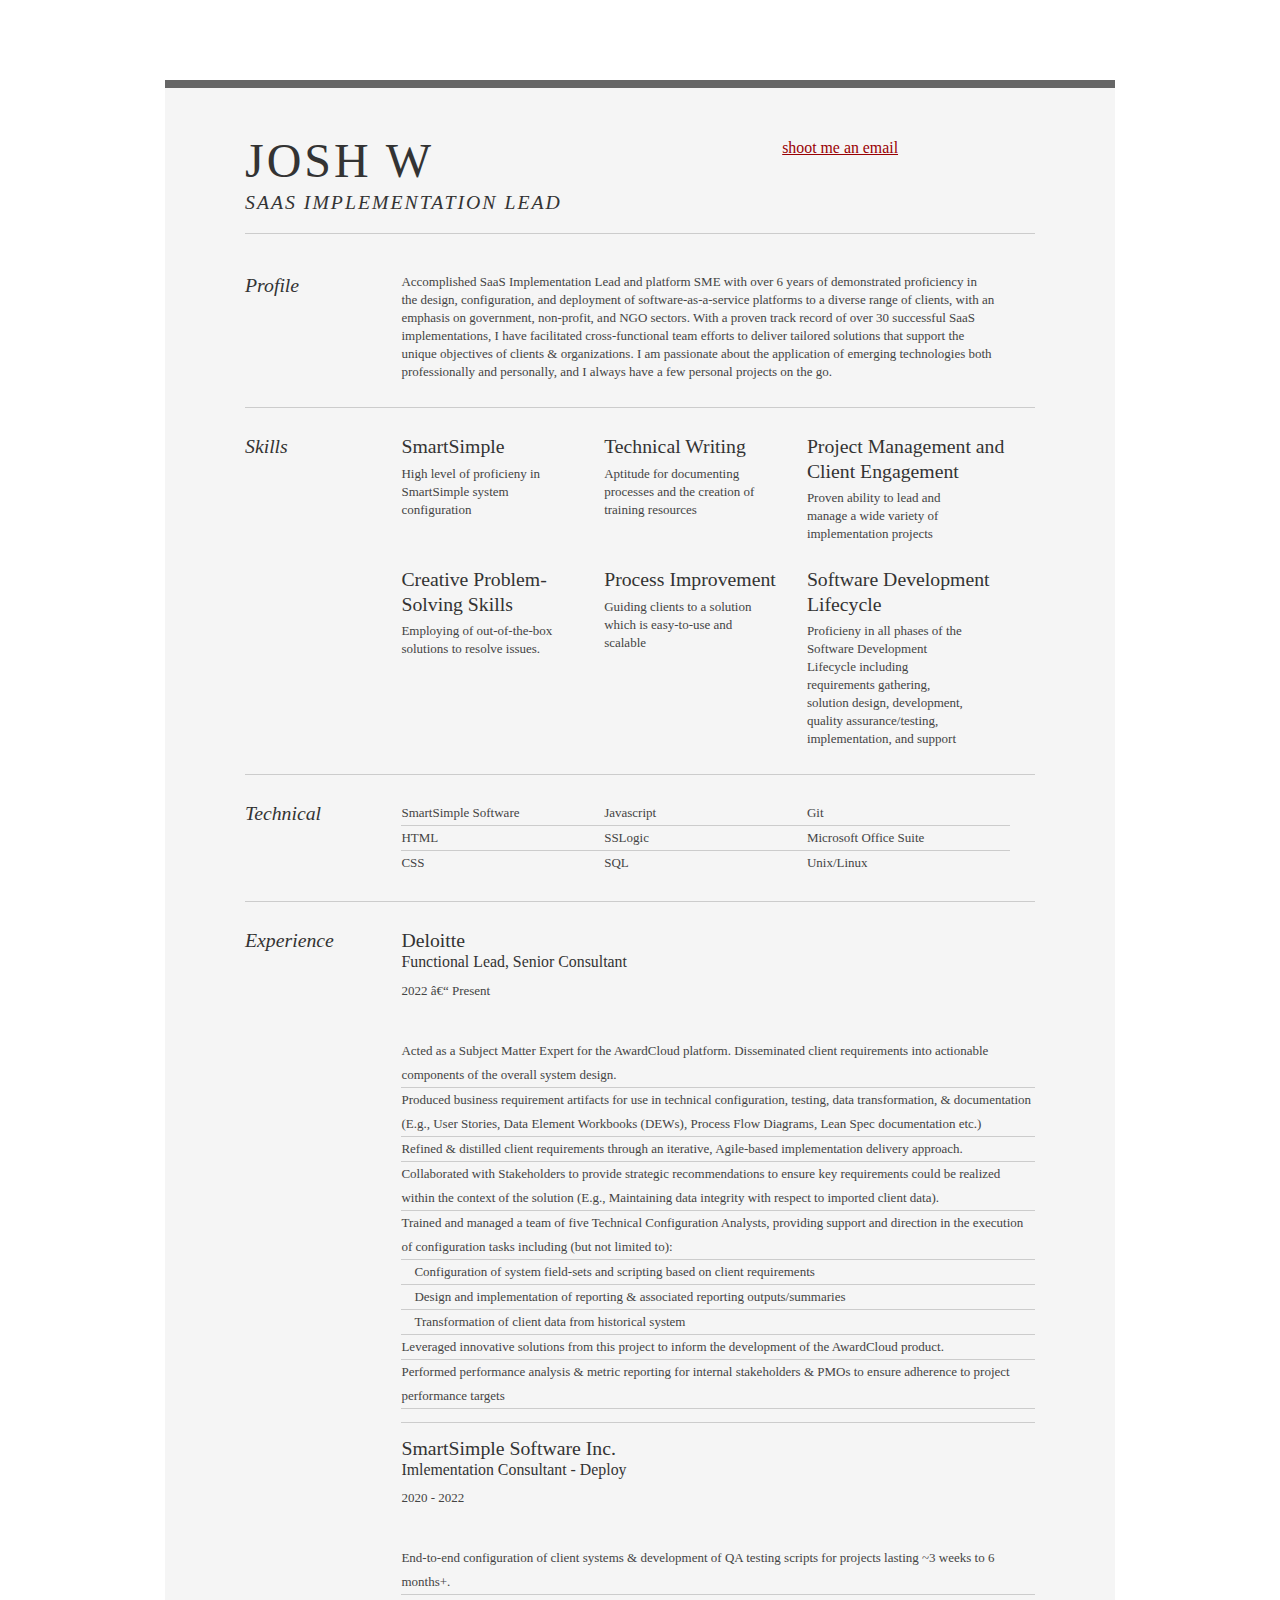
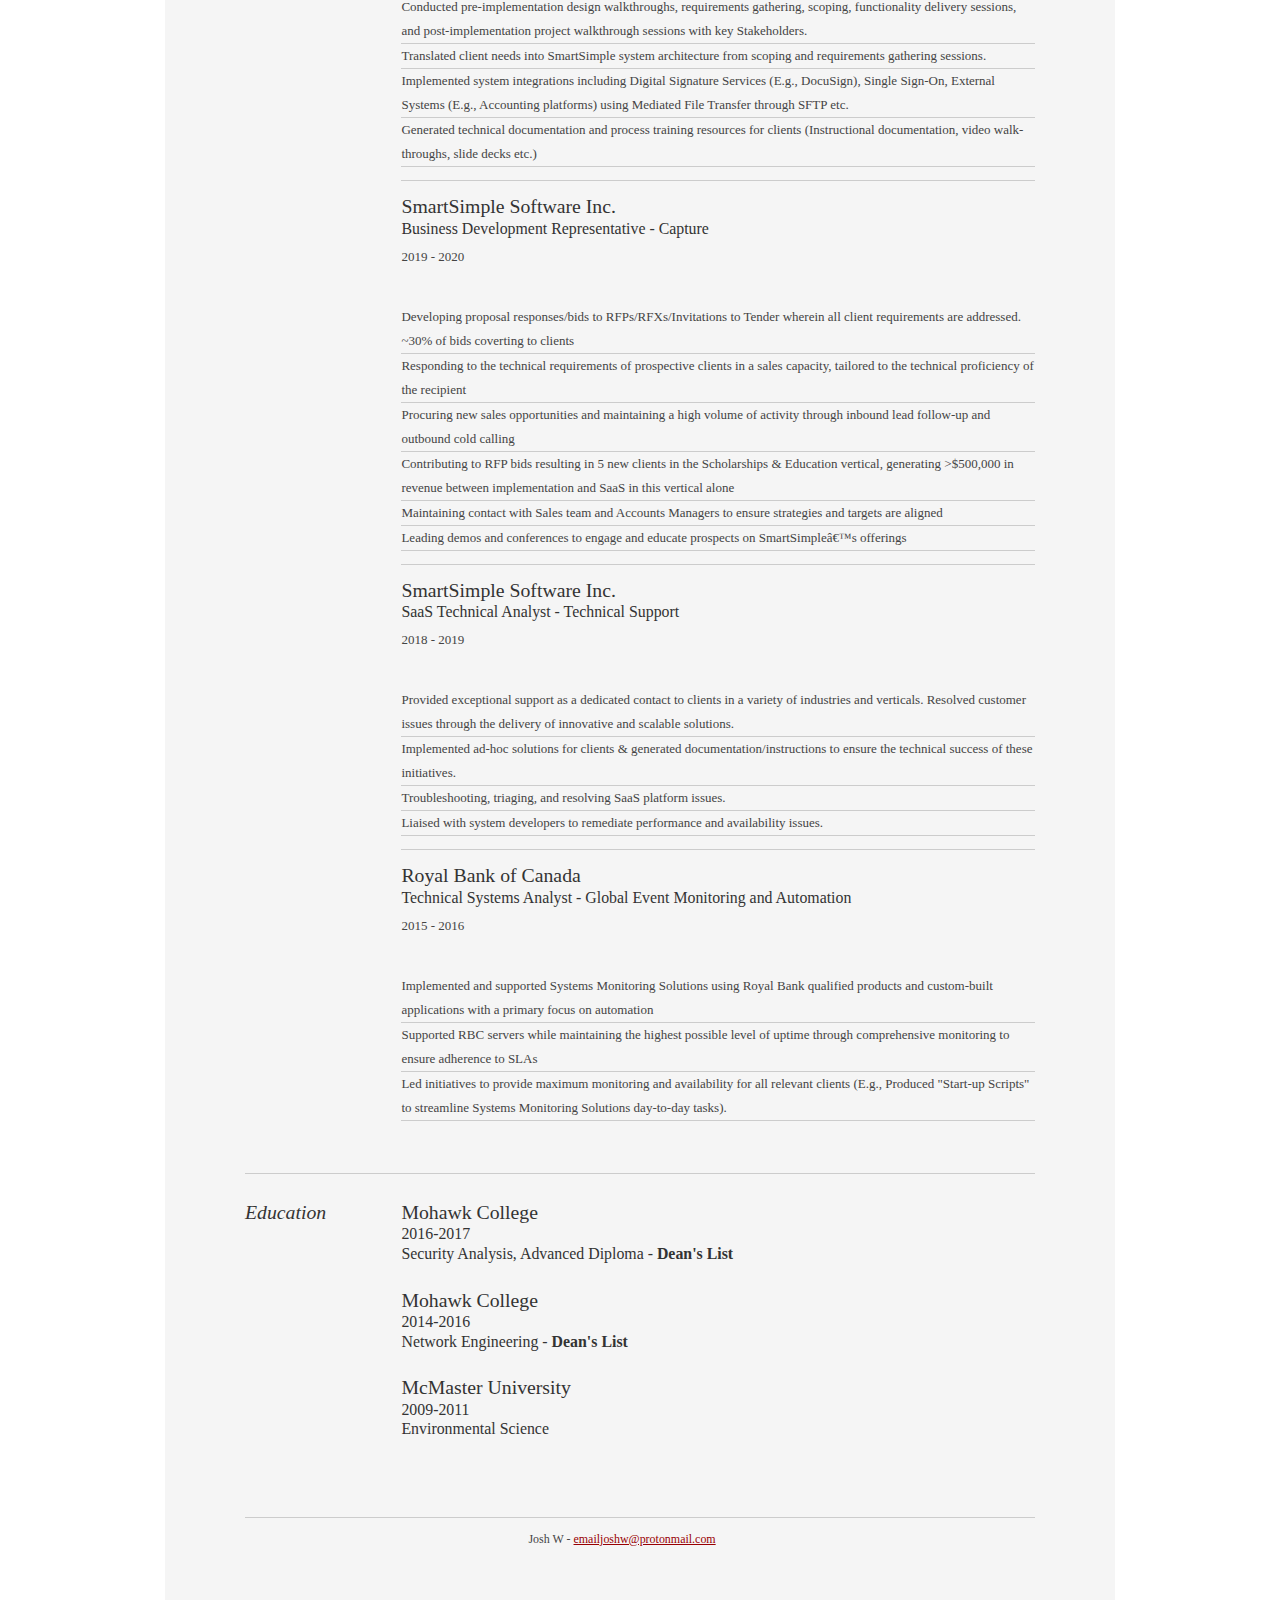
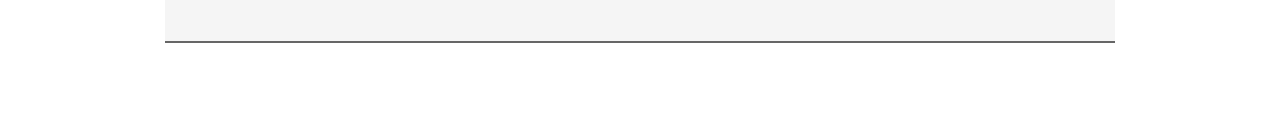
==== index.html @ 1aa5e1ef "Update index.html" ====
<!DOCTYPE html>
<html>
<head>
  <title>Josh W - Resume</title>
  <meta http-equiv="content-type" content="text/html; charset=us-ascii">
  <meta name="keywords" content="">
  <meta name="description" content="">
  <link rel="stylesheet" type="text/css" href="reset-fonts-grids.css" media="all">
  <link rel="stylesheet" type="text/css" href="styles.css" media="all">

</head>
<body>
  <div id="doc2" class="yui-t7">
    <div id="inner">
      <div id="hd">
        <div class="yui-gc">
          <div class="yui-u first">
            <h1>Josh W</h1>
            <h2>SaaS Implementation Lead</h2>
          </div>
          <div class="yui-u">
            <div class="contact-info">
              <h3><a href="mailto:emailjoshw@protonmail.com">shoot me an email</a></h3>
            </div><!--// .contact-info -->
          </div>
        </div><!--// .yui-gc -->
      </div><!--// hd -->
      <div id="bd">
        <div id="yui-main">
          <div class="yui-b">
            <div class="yui-gf">
              <div class="yui-u first">
                <h2>Profile</h2>
              </div>
              <div class="yui-u">
                <div>
                  <p>Accomplished SaaS Implementation Lead and platform SME with over 6 years of demonstrated proficiency in the design, configuration, and deployment of software-as-a-service platforms to a diverse range of clients, with an emphasis on government, non-profit, and NGO sectors. With a proven track record of over 30 successful SaaS implementations, I have facilitated cross-functional team efforts to deliver tailored solutions that support the unique objectives of clients & organizations. I am passionate about the application of emerging technologies both professionally and personally, and I always have a few personal projects on the go.</p>
                </div>
              </div>
            </div><!--// .yui-gf -->
            <div class="yui-gf">
              <div class="yui-u first">
                <h2>Skills</h2>
              </div>
              <div class="yui-u">
                <div class="talent">
                  <h2>SmartSimple</h2>
                  <p>High level of proficieny in SmartSimple system configuration</p>
                </div>
                <div class="talent">
                  <h2>Technical Writing</h2>
                  <p>Aptitude for documenting processes and the creation of training resources</p>
                </div>
                <div class="talent">
                  <h2>Project Management and Client Engagement</h2>
                  <p>Proven ability to lead and manage a wide variety of implementation projects</p>
                </div>
                <div class="talent">
                  <h2><br>
                  Creative Problem-Solving Skills</h2>
                  <p>Employing of out-of-the-box solutions to resolve issues.</p>
                </div>
                <div class="talent">
                  <h2><br>
                  Process Improvement</h2>
                  <p>Guiding clients to a solution which is easy-to-use and scalable</p>
                </div>
                <div class="talent">
                  <h2><br>
                  Software Development Lifecycle</h2>
                  <p>Proficieny in all phases of the Software Development Lifecycle including requirements gathering, solution design, development, quality assurance/testing, implementation, and support</p>
                </div>
              </div>
            </div><!--// .yui-gf -->
            <div class="yui-gf">
              <div class="yui-u first">
                <h2>Technical</h2>
              </div>
              <div class="yui-u">
                <ul class="talent">
                  <li>SmartSimple Software</li>
                  <li>HTML</li>
                  <li class="last">CSS</li>
                </ul>
                <ul class="talent">
                  <li>Javascript</li>
                  <li>SSLogic</li>
                  <li class="last">SQL</li>
                </ul>
                <ul class="talent">
                  <li>Git</li>
                  <li>Microsoft Office Suite</li>
                  <li class="last">Unix/Linux</li>
                </ul>
              </div>
            </div><!--// .yui-gf-->
            <div class="yui-gf">
              <div class="yui-u first">
                <h2>Experience</h2>
              </div><!--// .yui-u -->
              <div class="yui-u">
                <div class="job">
                  <h2>Deloitte</h2>
                  <h3>Functional Lead, Senior Consultant</h3>
                  <p>2022 – Present</p>
                  <ul>
                    <li>Acted as a Subject Matter Expert for the AwardCloud platform. Disseminated client requirements into actionable components of the overall system design.</li>
                    <li>Produced business requirement artifacts for use in technical configuration, testing, data transformation, & documentation (E.g., User Stories, Data Element Workbooks (DEWs), Process Flow Diagrams, Lean Spec documentation etc.)</li>
                    <li>Refined & distilled client requirements through an iterative, Agile-based implementation delivery approach.</li>
                    <li>Collaborated with Stakeholders to provide strategic recommendations to ensure key requirements could be realized within the context of the solution (E.g., Maintaining data integrity with respect to imported client data).</li>
                    <li>Trained and managed a team of five Technical Configuration Analysts, providing support and direction in the execution of configuration tasks including (but not limited to):</li>
                      <ul>
                        <li>&nbsp;&nbsp;&nbsp;&nbsp;Configuration of system field-sets and scripting based on client requirements</li>
                        <li>&nbsp;&nbsp;&nbsp;&nbsp;Design and implementation of reporting & associated reporting outputs/summaries</li>
                        <li>&nbsp;&nbsp;&nbsp;&nbsp;Transformation of client data from historical system</li>
                      </ul>
                    <li>Leveraged innovative solutions from this project to inform the development of the AwardCloud product.</li>
                    <li>Performed performance analysis & metric reporting for internal stakeholders & PMOs to ensure adherence to project performance targets</li>
                  </ul>
                </div>
                <div class="job">
                  <h2>SmartSimple Software Inc.</h2>
                  <h3>Imlementation Consultant - Deploy</h3>
                  <p>2020 - 2022</p>
                  <ul>
                    <li>End-to-end configuration of client systems & development of QA testing scripts for projects lasting ~3 weeks to 6 months+.</li>
                    <li>Conducted pre-implementation design walkthroughs, requirements gathering, scoping, functionality delivery sessions, and post-implementation project walkthrough sessions with key Stakeholders.</li>
                    <li>Translated client needs into SmartSimple system architecture from scoping and requirements gathering sessions.</li>
                    <li>Implemented system integrations including Digital Signature Services (E.g., DocuSign), Single Sign-On, External Systems (E.g., Accounting platforms) using Mediated File Transfer through SFTP etc.</li>
                    <li>Generated technical documentation and process training resources for clients (Instructional documentation, video walk-throughs, slide decks etc.)</li>
                  </ul>
                </div>
                <div class="job">
                  <h2>SmartSimple Software Inc.</h2>
                  <h3>Business Development Representative - Capture</h3>
                  <p>2019 - 2020</p>
                  <ul>
                    <li>Developing proposal responses/bids to RFPs/RFXs/Invitations to Tender wherein all client requirements are addressed. ~30% of bids coverting to clients</li>
                    <li>Responding to the technical requirements of prospective clients in a sales capacity, tailored to the technical proficiency of the recipient</li>
                    <li>Procuring new sales opportunities and maintaining a high volume of activity through inbound lead follow-up and outbound cold calling</li>
                    <li>Contributing to RFP bids resulting in 5 new clients in the Scholarships & Education vertical, generating >$500,000 in revenue between implementation and SaaS in this vertical alone</li>
                    <li>Maintaining contact with Sales team and Accounts Managers to ensure strategies and targets are aligned</li>
                    <li>Leading demos and conferences to engage and educate prospects on SmartSimple’s offerings</li>
                  </ul>
                </div>
                <div class="job">
                  <h2>SmartSimple Software Inc.</h2>
                  <h3>SaaS Technical Analyst - Technical Support</h3>
                  <p>2018 - 2019</p>
                  <ul>
                    <li>Provided exceptional support as a dedicated contact to clients in a variety of industries and verticals. Resolved customer issues through the delivery of innovative and scalable solutions.</li>
                    <li>Implemented ad-hoc solutions for clients & generated documentation/instructions to ensure the technical success of these initiatives.</li>
                    <li>Troubleshooting, triaging, and resolving SaaS platform issues.</li>
                    <li>Liaised with system developers to remediate performance and availability issues.</li>
                  </ul>
                </div>
                <div class="job last">
                  <h2>Royal Bank of Canada</h2>
                  <h3>Technical Systems Analyst - Global Event Monitoring and Automation</h3>
                  <p>2015 - 2016</p>
                  <ul>
                    <li>Implemented and supported Systems Monitoring Solutions using Royal Bank qualified products and custom-built applications with a primary focus on automation</li>
                    <li>Supported RBC servers while maintaining the highest possible level of uptime through comprehensive monitoring to ensure adherence to SLAs</li>
                    <li>Led initiatives to provide maximum monitoring and availability for all relevant clients (E.g., Produced "Start-up Scripts" to streamline Systems Monitoring Solutions day-to-day tasks).</li>
                  </ul>
                </div>
              </div><!--// .yui-u -->
            </div><!--// .yui-gf -->
            <div class="yui-gf last">
              <div class="yui-u first">
                <h2>Education</h2>
              </div>
              <div class="yui-u">
                <h2>Mohawk College</h2>
                <h4>2016-2017</h4>
                <h3>Security Analysis, Advanced Diploma - <strong>Dean's List</strong></h3>
              </div>
              <div class="yui-u">
                <h2><br>
                Mohawk College</h2>
                <h4>2014-2016</h4>
                <h3>Network Engineering - <strong>Dean's List</strong></h3>
              </div>
              <div class="yui-u">
                <h2><br>
                McMaster University</h2>
                <h4>2009-2011</h4>
                <h3>Environmental Science</h3>
              </div>
            </div><!--// .yui-gf -->
          </div><!--// .yui-b -->
        </div><!--// yui-main -->
      </div><!--// bd -->
      <div id="ft">
        <p>Josh W - <a href="mailto:emailjoshw@protonmail.com">emailjoshw@protonmail.com</a></p>
      </div><!--// footer -->
    </div><!-- // inner -->
  </div><!--// doc -->
</body>
</html>
---- styles.css ----
.msg{padding:10px;background:#222;position:relative}.msg h1{color:#fff}.msg a{margin-left:20px;background:#408814;color:#fff;padding:4px 8px;text-decoration:none}.msg a:hover{background:#266400}body{font-family:Georgia;color:#444}#inner{padding:10px 80px;margin:80px auto;background:#f5f5f5;border:solid #666;border-width:8px 0 2px 0}.yui-gf{margin-bottom:2em;padding-bottom:2em;border-bottom:1px solid #ccc}#hd{margin:2.5em 0 3em 0;padding-bottom:1.5em;border-bottom:1px solid #ccc}#hd h2{text-transform:uppercase;letter-spacing:2px}#bd,#ft{margin-bottom:2em}#ft{padding:1em 0 5em 0;font-size:92%;border-top:1px solid #ccc;text-align:center}#ft p{margin-bottom:0;text-align:center}#hd h1{font-size:48px;text-transform:uppercase;letter-spacing:3px}h2{font-size:152%}h3,h4{font-size:122%}h1,h2,h3,h4{color:#333}p{font-size:100%;line-height:18px;padding-right:3em}a{color:#990003}a:hover{text-decoration:none}strong{font-weight:700}li{line-height:24px;border-bottom:1px solid #ccc}p.enlarge{font-size:144%;padding-right:6.5em;line-height:24px}p.enlarge span{color:#000}.contact-info{margin-top:7px}.first h2{font-style:italic}.last{border-bottom:0}a#pdf{display:block;float:left;background:#666;color:#fff;padding:6px 50px 6px 12px;margin-bottom:6px;text-decoration:none}a#pdf:hover{background:#222}.job{position:relative;margin-bottom:1em;padding-bottom:1em;border-bottom:1px solid #ccc}.job h4{position:absolute;top:.35em;right:0}.job p{margin:.75em 0 3em 0}.last{border:none}.skills-list ul{margin:0}.skills-list li{margin:3px 0;padding:3px 0}.skills-list li span{font-size:152%;display:block;margin-bottom:-2px;padding:0}.talent{width:32%;float:left}.talent h2{margin-bottom:6px}#srt-ttab{margin-bottom:100px;text-align:center}#srt-ttab img.last{margin-top:20px}.yui-gf .yui-u{width:80.2%}.yui-gf div.first{width:12.3%}
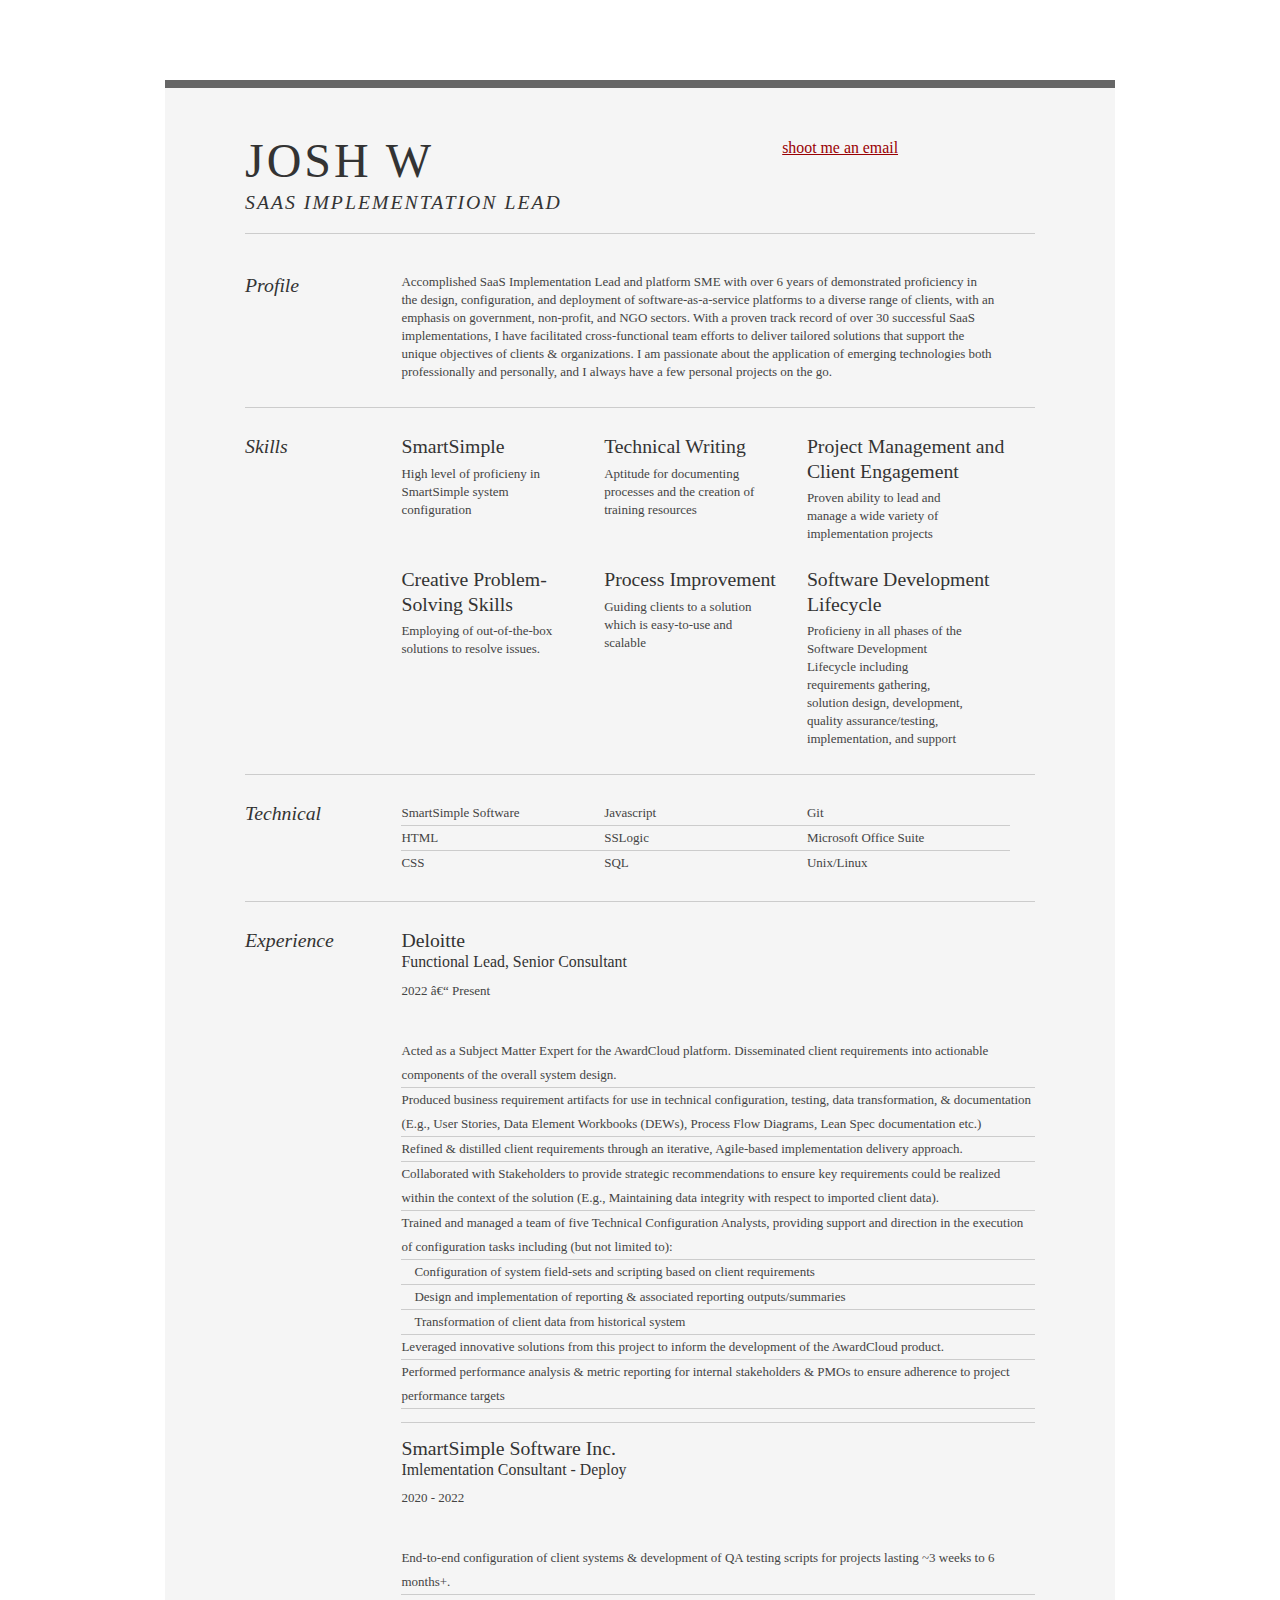
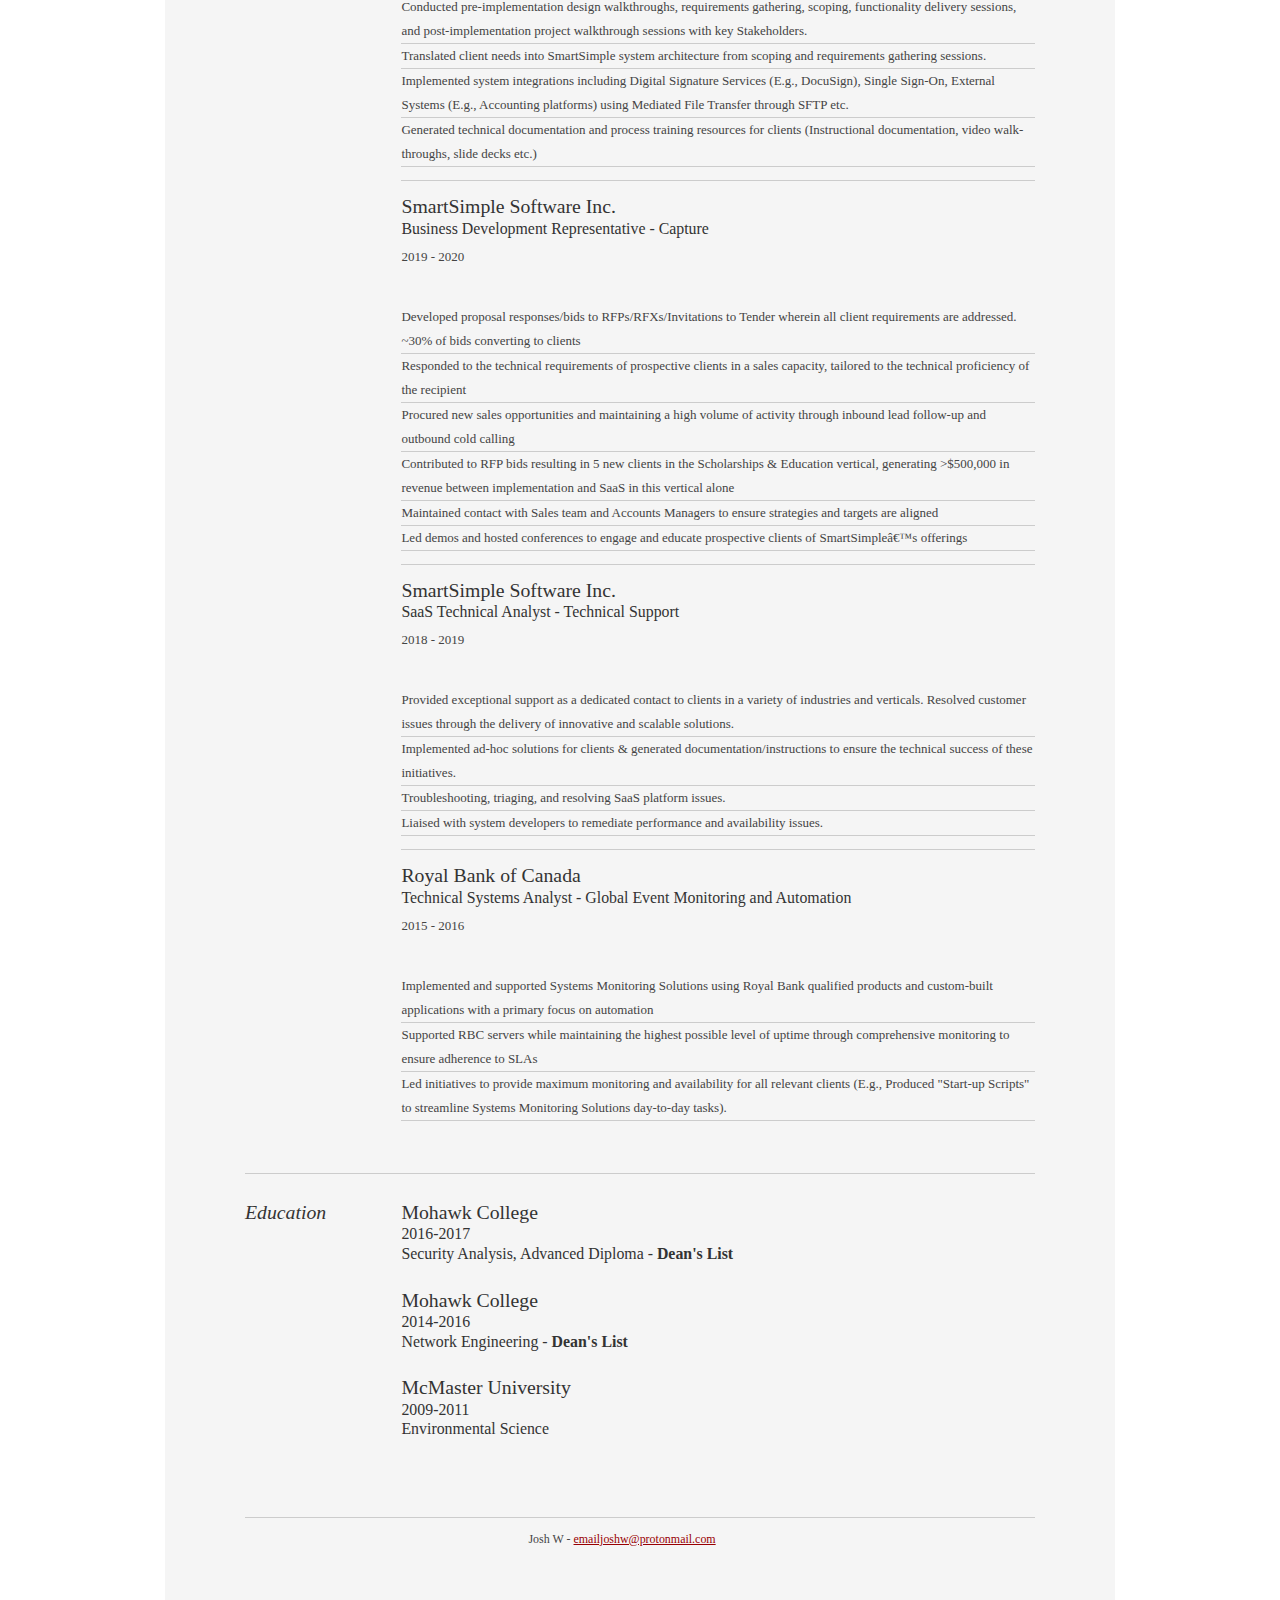
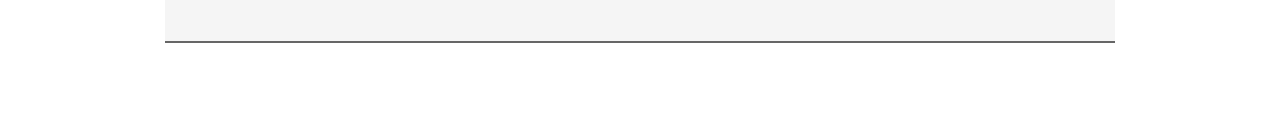
==== commit f444f723: "Update index.html" ====
--- a/index.html
+++ b/index.html
@@ -135,12 +135,12 @@
                   <h3>Business Development Representative - Capture</h3>
                   <p>2019 - 2020</p>
                   <ul>
-                    <li>Developing proposal responses/bids to RFPs/RFXs/Invitations to Tender wherein all client requirements are addressed. ~30% of bids coverting to clients</li>
-                    <li>Responding to the technical requirements of prospective clients in a sales capacity, tailored to the technical proficiency of the recipient</li>
-                    <li>Procuring new sales opportunities and maintaining a high volume of activity through inbound lead follow-up and outbound cold calling</li>
-                    <li>Contributing to RFP bids resulting in 5 new clients in the Scholarships & Education vertical, generating >$500,000 in revenue between implementation and SaaS in this vertical alone</li>
-                    <li>Maintaining contact with Sales team and Accounts Managers to ensure strategies and targets are aligned</li>
-                    <li>Leading demos and conferences to engage and educate prospects on SmartSimple’s offerings</li>
+                    <li>Developed proposal responses/bids to RFPs/RFXs/Invitations to Tender wherein all client requirements are addressed. ~30% of bids converting to clients</li>
+                    <li>Responded to the technical requirements of prospective clients in a sales capacity, tailored to the technical proficiency of the recipient</li>
+                    <li>Procured new sales opportunities and maintaining a high volume of activity through inbound lead follow-up and outbound cold calling</li>
+                    <li>Contributed to RFP bids resulting in 5 new clients in the Scholarships & Education vertical, generating >$500,000 in revenue between implementation and SaaS in this vertical alone</li>
+                    <li>Maintained contact with Sales team and Accounts Managers to ensure strategies and targets are aligned</li>
+                    <li>Led demos and hosted conferences to engage and educate prospective clients of SmartSimple’s offerings</li>
                   </ul>
                 </div>
                 <div class="job">
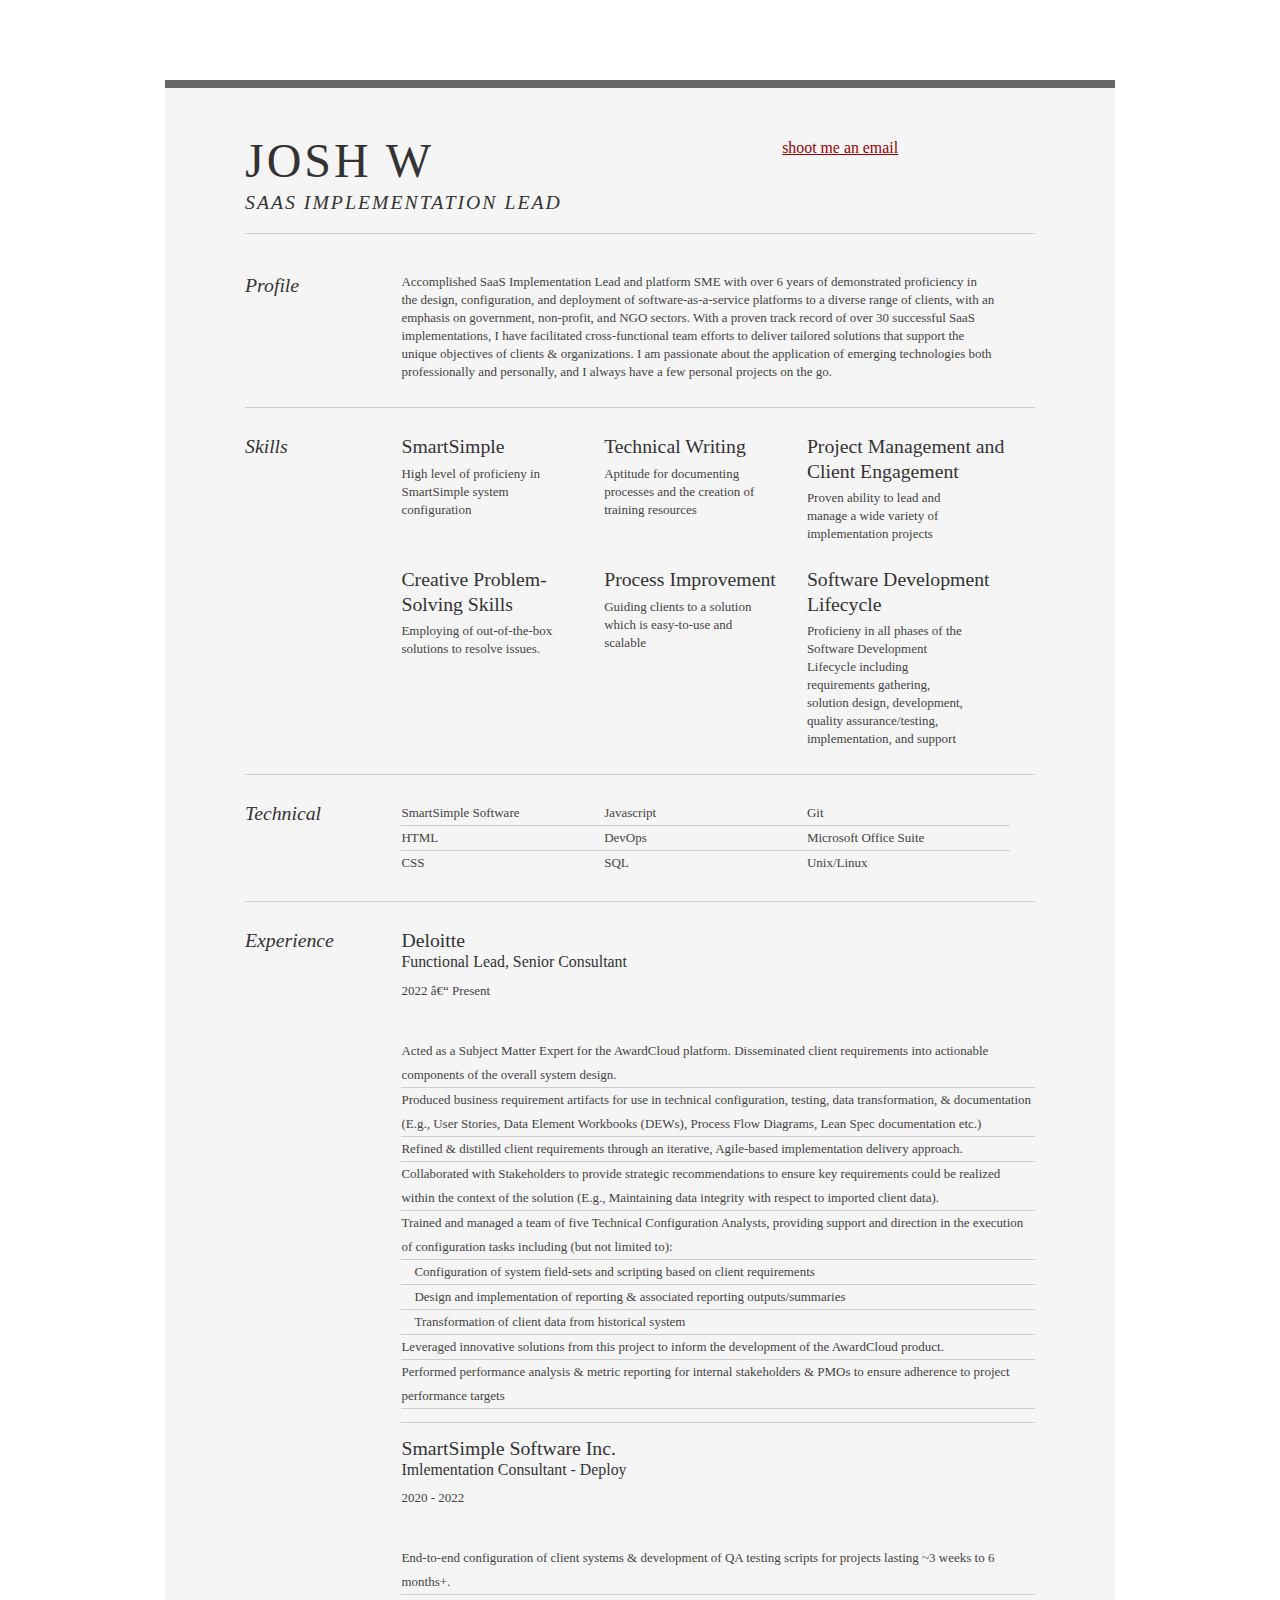
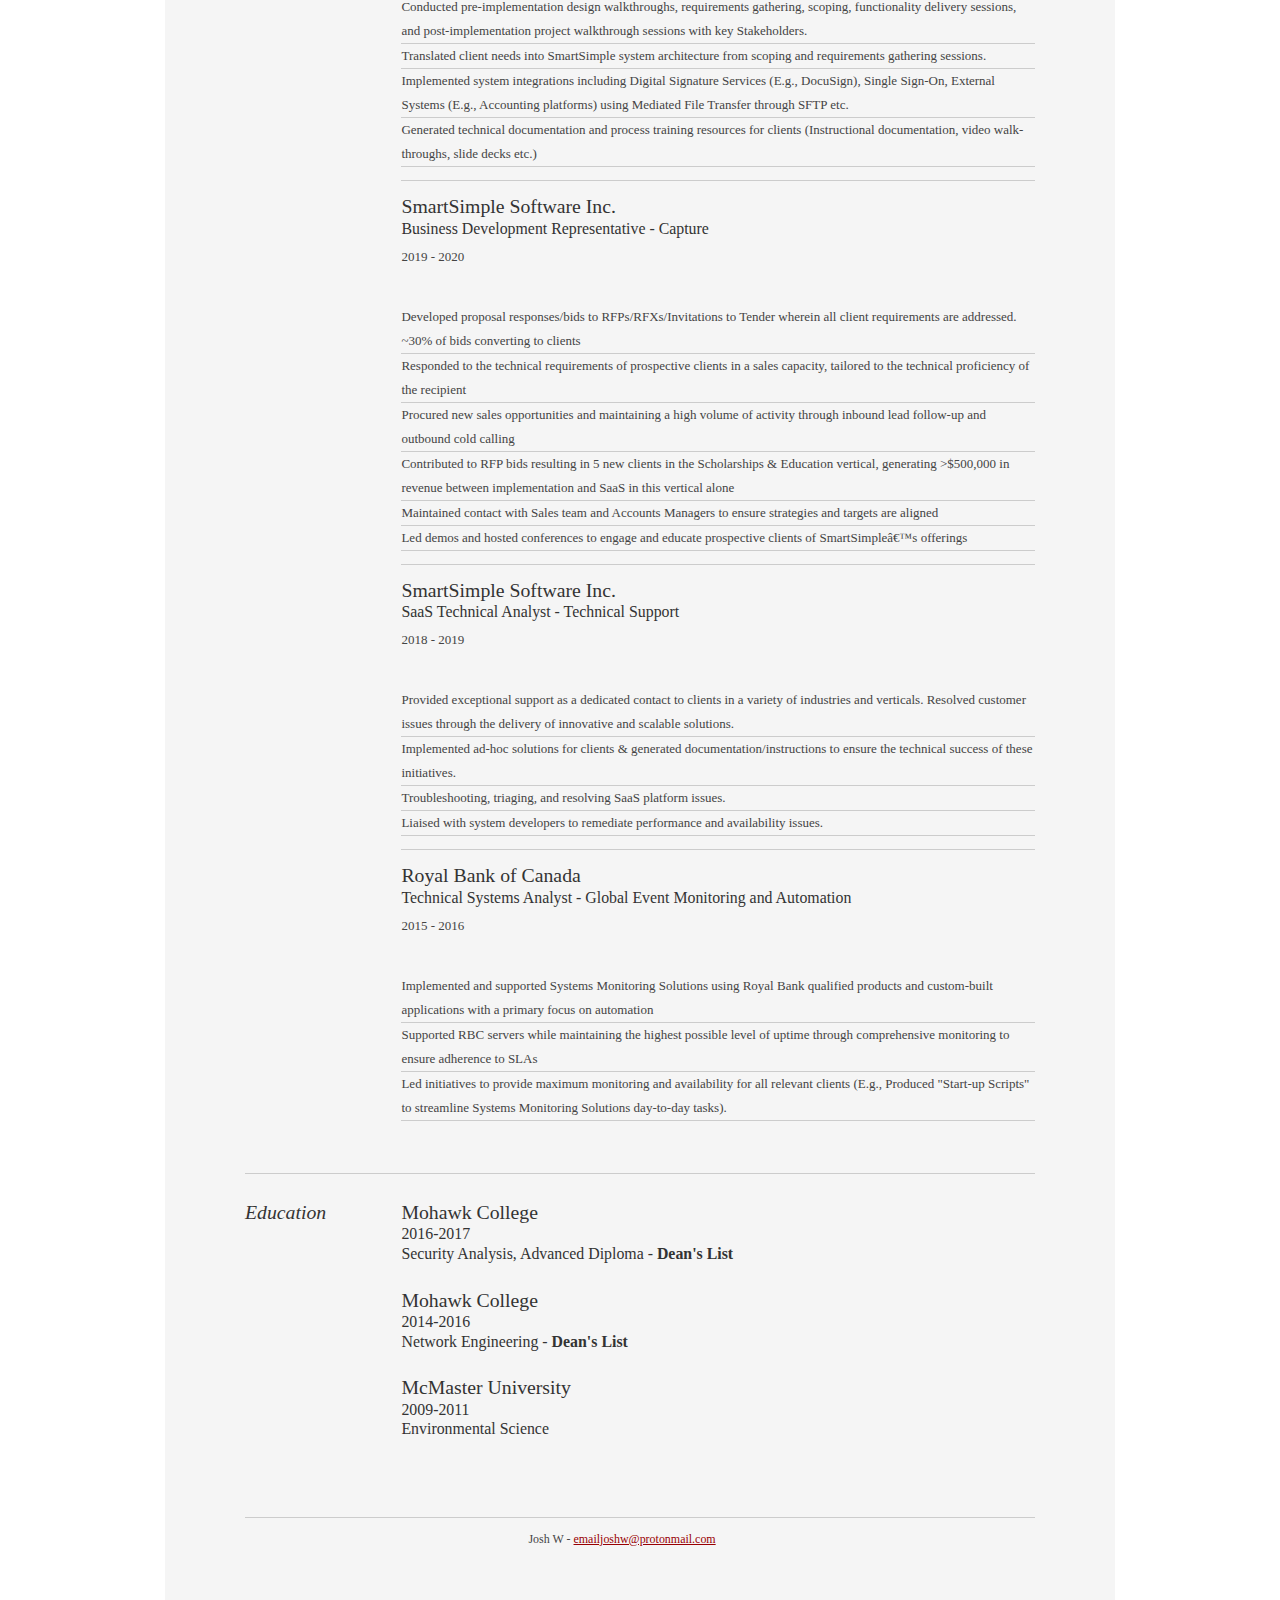
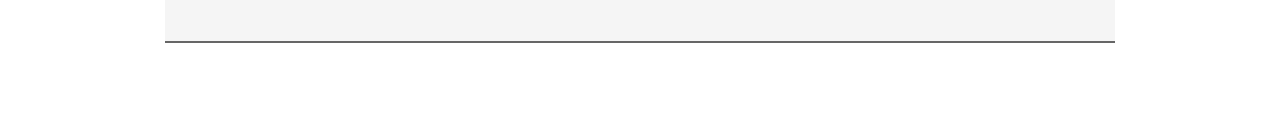
==== commit 79214b33: "Update index.html" ====
--- a/index.html
+++ b/index.html
@@ -84,7 +84,7 @@
                 </ul>
                 <ul class="talent">
                   <li>Javascript</li>
-                  <li>SSLogic</li>
+                  <li>DevOps</li>
                   <li class="last">SQL</li>
                 </ul>
                 <ul class="talent">
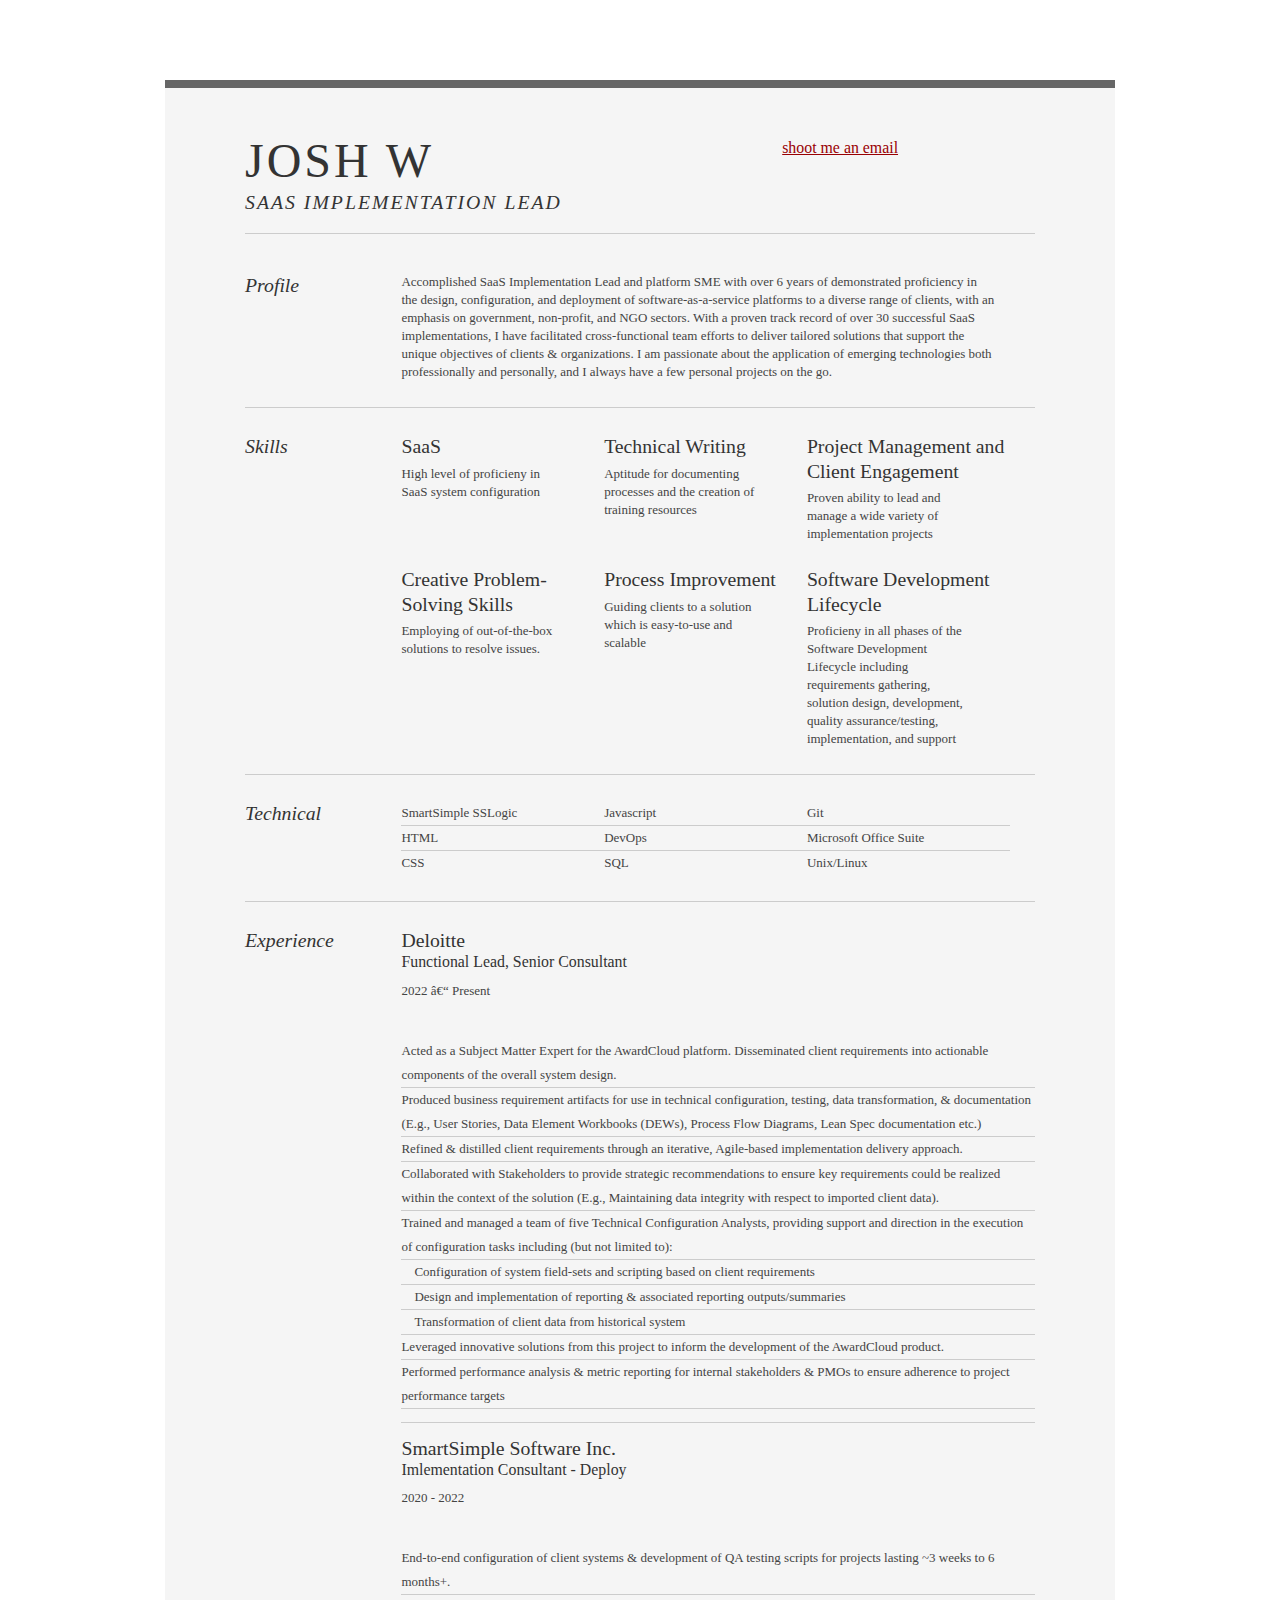
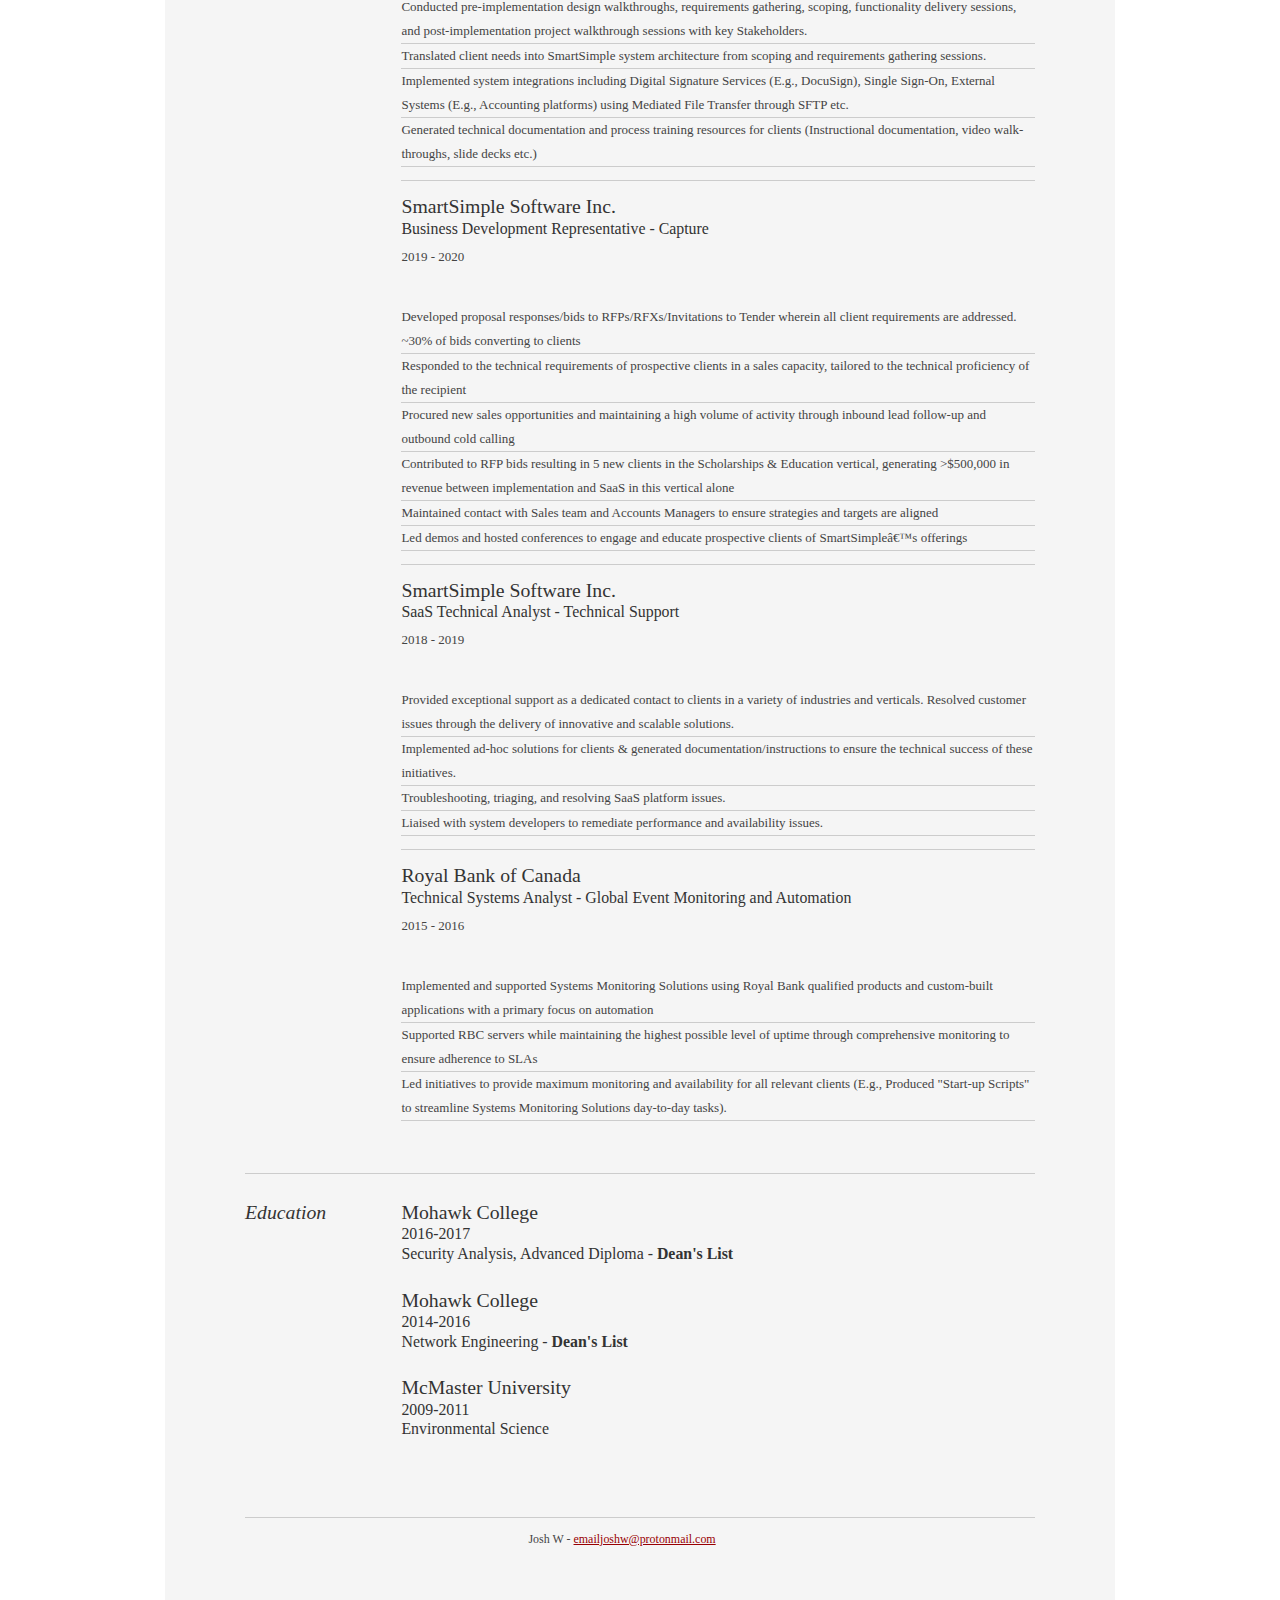
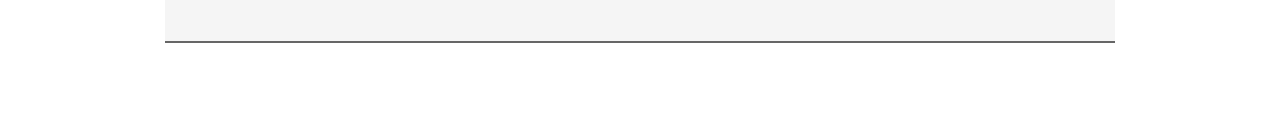
==== commit b55046ba: "Update index.html" ====
--- a/index.html
+++ b/index.html
@@ -44,8 +44,8 @@
               </div>
               <div class="yui-u">
                 <div class="talent">
-                  <h2>SmartSimple</h2>
-                  <p>High level of proficieny in SmartSimple system configuration</p>
+                  <h2>SaaS</h2>
+                  <p>High level of proficieny in SaaS system configuration</p>
                 </div>
                 <div class="talent">
                   <h2>Technical Writing</h2>
@@ -78,7 +78,7 @@
               </div>
               <div class="yui-u">
                 <ul class="talent">
-                  <li>SmartSimple Software</li>
+                  <li>SmartSimple SSLogic</li>
                   <li>HTML</li>
                   <li class="last">CSS</li>
                 </ul>
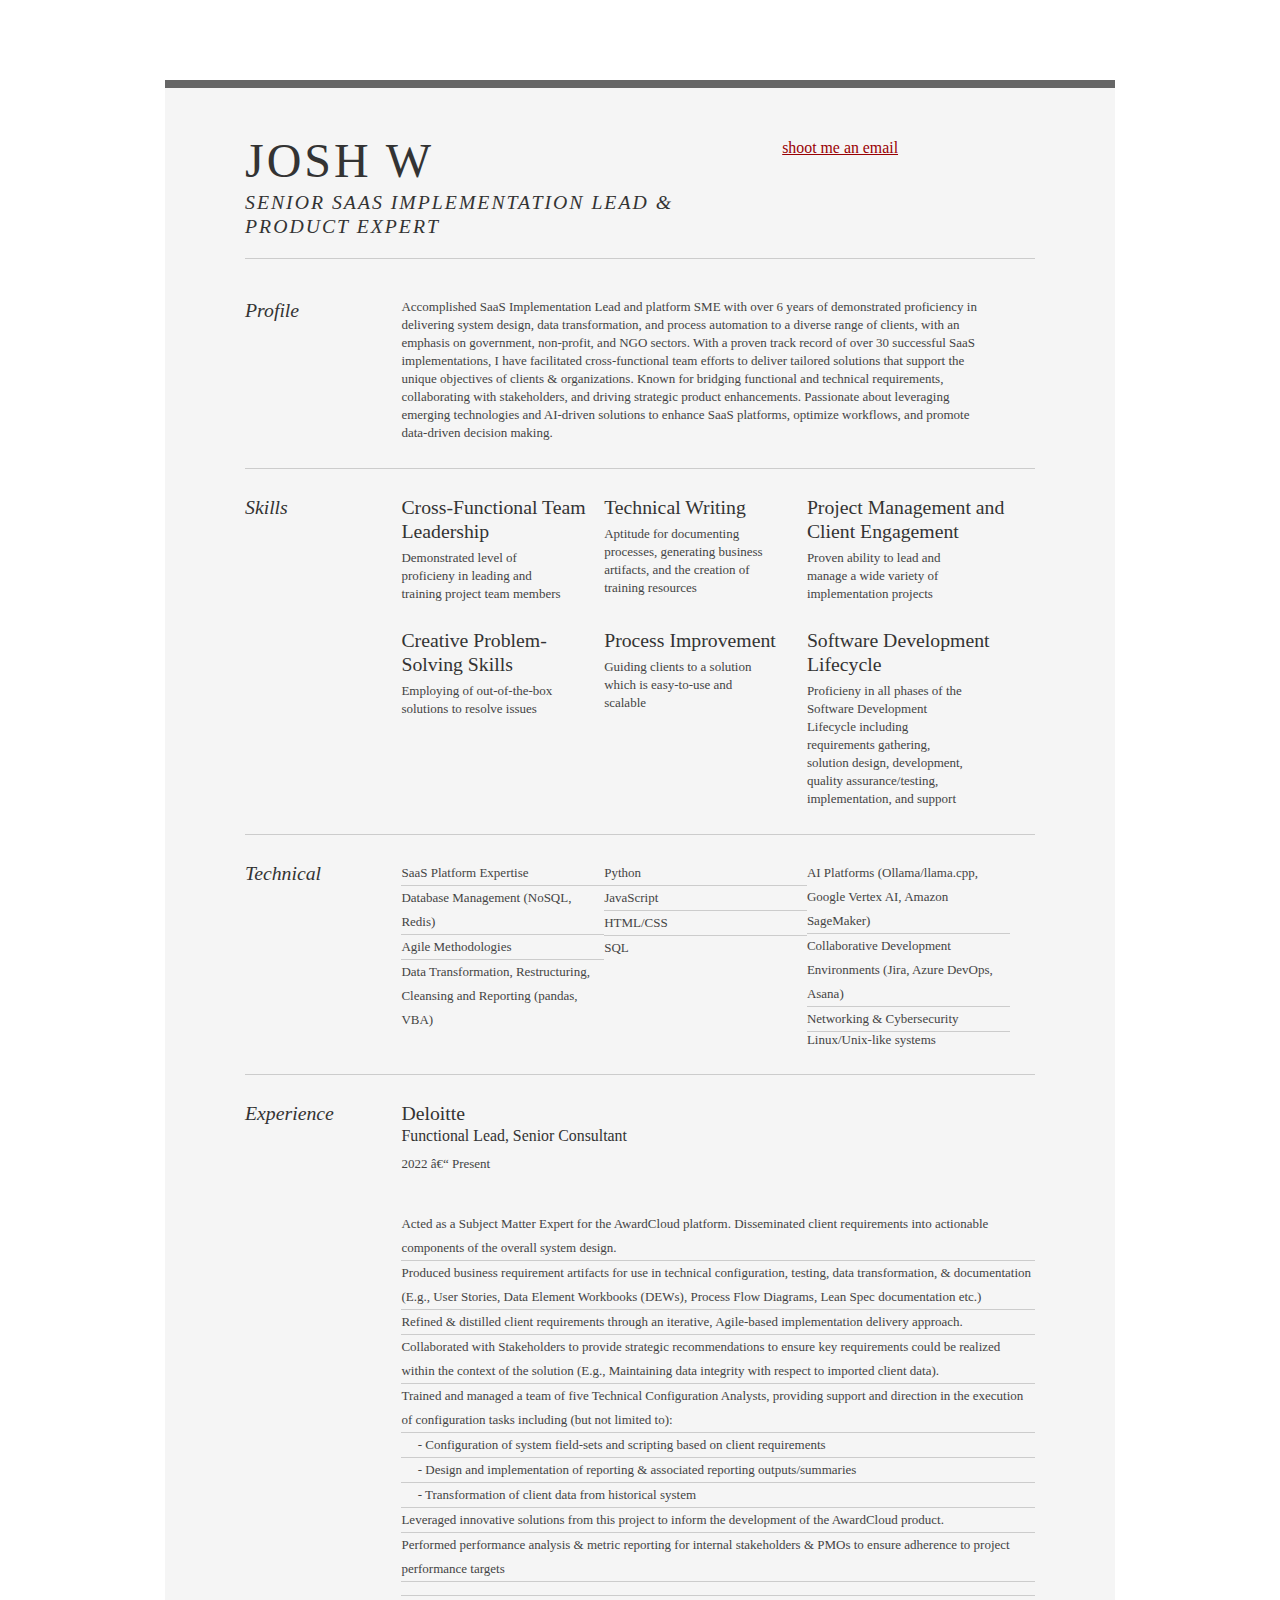
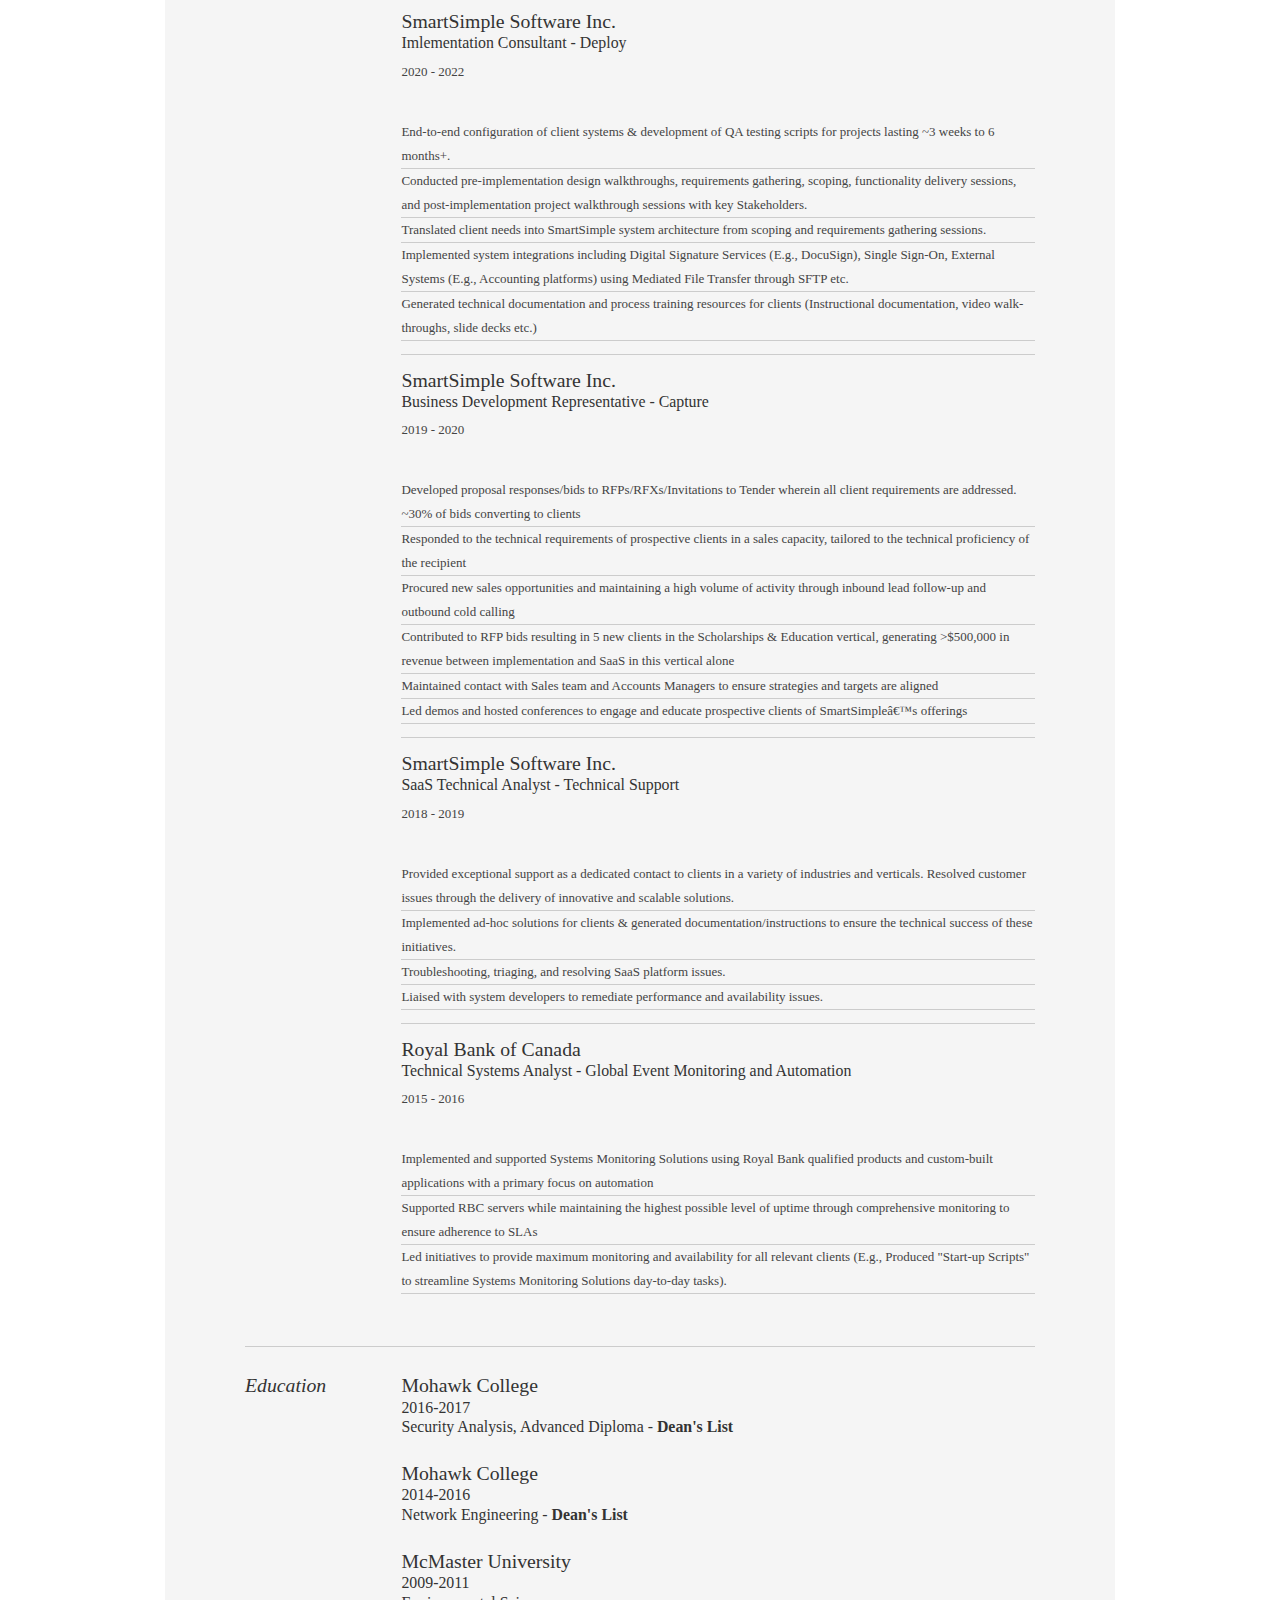
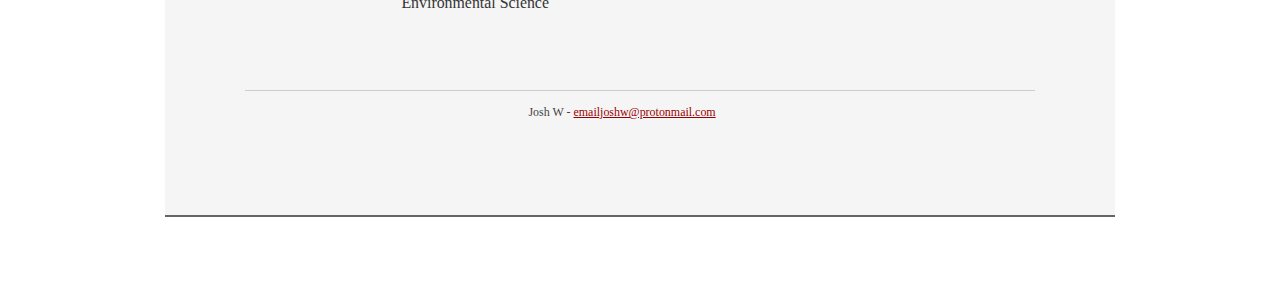
==== commit e569e449: "Update index.html" ====
--- a/index.html
+++ b/index.html
@@ -1,4 +1,4 @@
-<!DOCTYPE html>
+ <!DOCTYPE html>
 <html>
 <head>
   <title>Josh W - Resume</title>
@@ -16,7 +16,7 @@
         <div class="yui-gc">
           <div class="yui-u first">
             <h1>Josh W</h1>
-            <h2>SaaS Implementation Lead</h2>
+            <h2>Senior SaaS Implementation Lead & Product Expert</h2>
           </div>
           <div class="yui-u">
             <div class="contact-info">
@@ -34,7 +34,7 @@
               </div>
               <div class="yui-u">
                 <div>
-                  <p>Accomplished SaaS Implementation Lead and platform SME with over 6 years of demonstrated proficiency in the design, configuration, and deployment of software-as-a-service platforms to a diverse range of clients, with an emphasis on government, non-profit, and NGO sectors. With a proven track record of over 30 successful SaaS implementations, I have facilitated cross-functional team efforts to deliver tailored solutions that support the unique objectives of clients & organizations. I am passionate about the application of emerging technologies both professionally and personally, and I always have a few personal projects on the go.</p>
+                  <p>Accomplished SaaS Implementation Lead and platform SME with over 6 years of demonstrated proficiency in delivering system design, data transformation, and process automation to a diverse range of clients, with an emphasis on government, non-profit, and NGO sectors. With a proven track record of over 30 successful SaaS implementations, I have facilitated cross-functional team efforts to deliver tailored solutions that support the unique objectives of clients & organizations. Known for bridging functional and technical requirements, collaborating with stakeholders, and driving strategic product enhancements. Passionate about leveraging emerging technologies and AI-driven solutions to enhance SaaS platforms, optimize workflows, and promote data-driven decision making.</p>
                 </div>
               </div>
             </div><!--// .yui-gf -->
@@ -44,12 +44,12 @@
               </div>
               <div class="yui-u">
                 <div class="talent">
-                  <h2>SaaS</h2>
-                  <p>High level of proficieny in SaaS system configuration</p>
+                  <h2>Cross-Functional Team Leadership</h2>
+                  <p>Demonstrated level of proficieny in leading and training project team members</p>
                 </div>
                 <div class="talent">
                   <h2>Technical Writing</h2>
-                  <p>Aptitude for documenting processes and the creation of training resources</p>
+                  <p>Aptitude for documenting processes, generating business artifacts, and the creation of training resources</p>
                 </div>
                 <div class="talent">
                   <h2>Project Management and Client Engagement</h2>
@@ -58,7 +58,7 @@
                 <div class="talent">
                   <h2><br>
                   Creative Problem-Solving Skills</h2>
-                  <p>Employing of out-of-the-box solutions to resolve issues.</p>
+                  <p>Employing of out-of-the-box solutions to resolve issues</p>
                 </div>
                 <div class="talent">
                   <h2><br>
@@ -78,19 +78,22 @@
               </div>
               <div class="yui-u">
                 <ul class="talent">
-                  <li>SmartSimple SSLogic</li>
-                  <li>HTML</li>
-                  <li class="last">CSS</li>
+                  <li>SaaS Platform Expertise</li>
+                  <li>Database Management (NoSQL, Redis)</li>
+                  <li>Agile Methodologies</li>
+                  <li class="last">Data Transformation, Restructuring, Cleansing and Reporting (pandas, VBA)</li>
                 </ul>
                 <ul class="talent">
-                  <li>Javascript</li>
-                  <li>DevOps</li>
+                  <li>Python</li>
+                  <li>JavaScript</li>
+                  <li>HTML/CSS</li>
                   <li class="last">SQL</li>
                 </ul>
                 <ul class="talent">
-                  <li>Git</li>
-                  <li>Microsoft Office Suite</li>
-                  <li class="last">Unix/Linux</li>
+                  <li>AI Platforms (Ollama/llama.cpp, Google Vertex AI, Amazon SageMaker)</li>
+                  <li>Collaborative Development Environments (Jira, Azure DevOps, Asana)</li>
+                  <li>Networking & Cybersecurity</li
+                  <li class="last">Linux/Unix-like systems</li>
                 </ul>
               </div>
             </div><!--// .yui-gf-->
@@ -110,9 +113,9 @@
                     <li>Collaborated with Stakeholders to provide strategic recommendations to ensure key requirements could be realized within the context of the solution (E.g., Maintaining data integrity with respect to imported client data).</li>
                     <li>Trained and managed a team of five Technical Configuration Analysts, providing support and direction in the execution of configuration tasks including (but not limited to):</li>
                       <ul>
-                        <li>&nbsp;&nbsp;&nbsp;&nbsp;Configuration of system field-sets and scripting based on client requirements</li>
-                        <li>&nbsp;&nbsp;&nbsp;&nbsp;Design and implementation of reporting & associated reporting outputs/summaries</li>
-                        <li>&nbsp;&nbsp;&nbsp;&nbsp;Transformation of client data from historical system</li>
+                        <li>&nbsp;&nbsp;&nbsp;&nbsp;&nbsp;- Configuration of system field-sets and scripting based on client requirements</li>
+                        <li>&nbsp;&nbsp;&nbsp;&nbsp;&nbsp;- Design and implementation of reporting & associated reporting outputs/summaries</li>
+                        <li>&nbsp;&nbsp;&nbsp;&nbsp;&nbsp;- Transformation of client data from historical system</li>
                       </ul>
                     <li>Leveraged innovative solutions from this project to inform the development of the AwardCloud product.</li>
                     <li>Performed performance analysis & metric reporting for internal stakeholders & PMOs to ensure adherence to project performance targets</li>
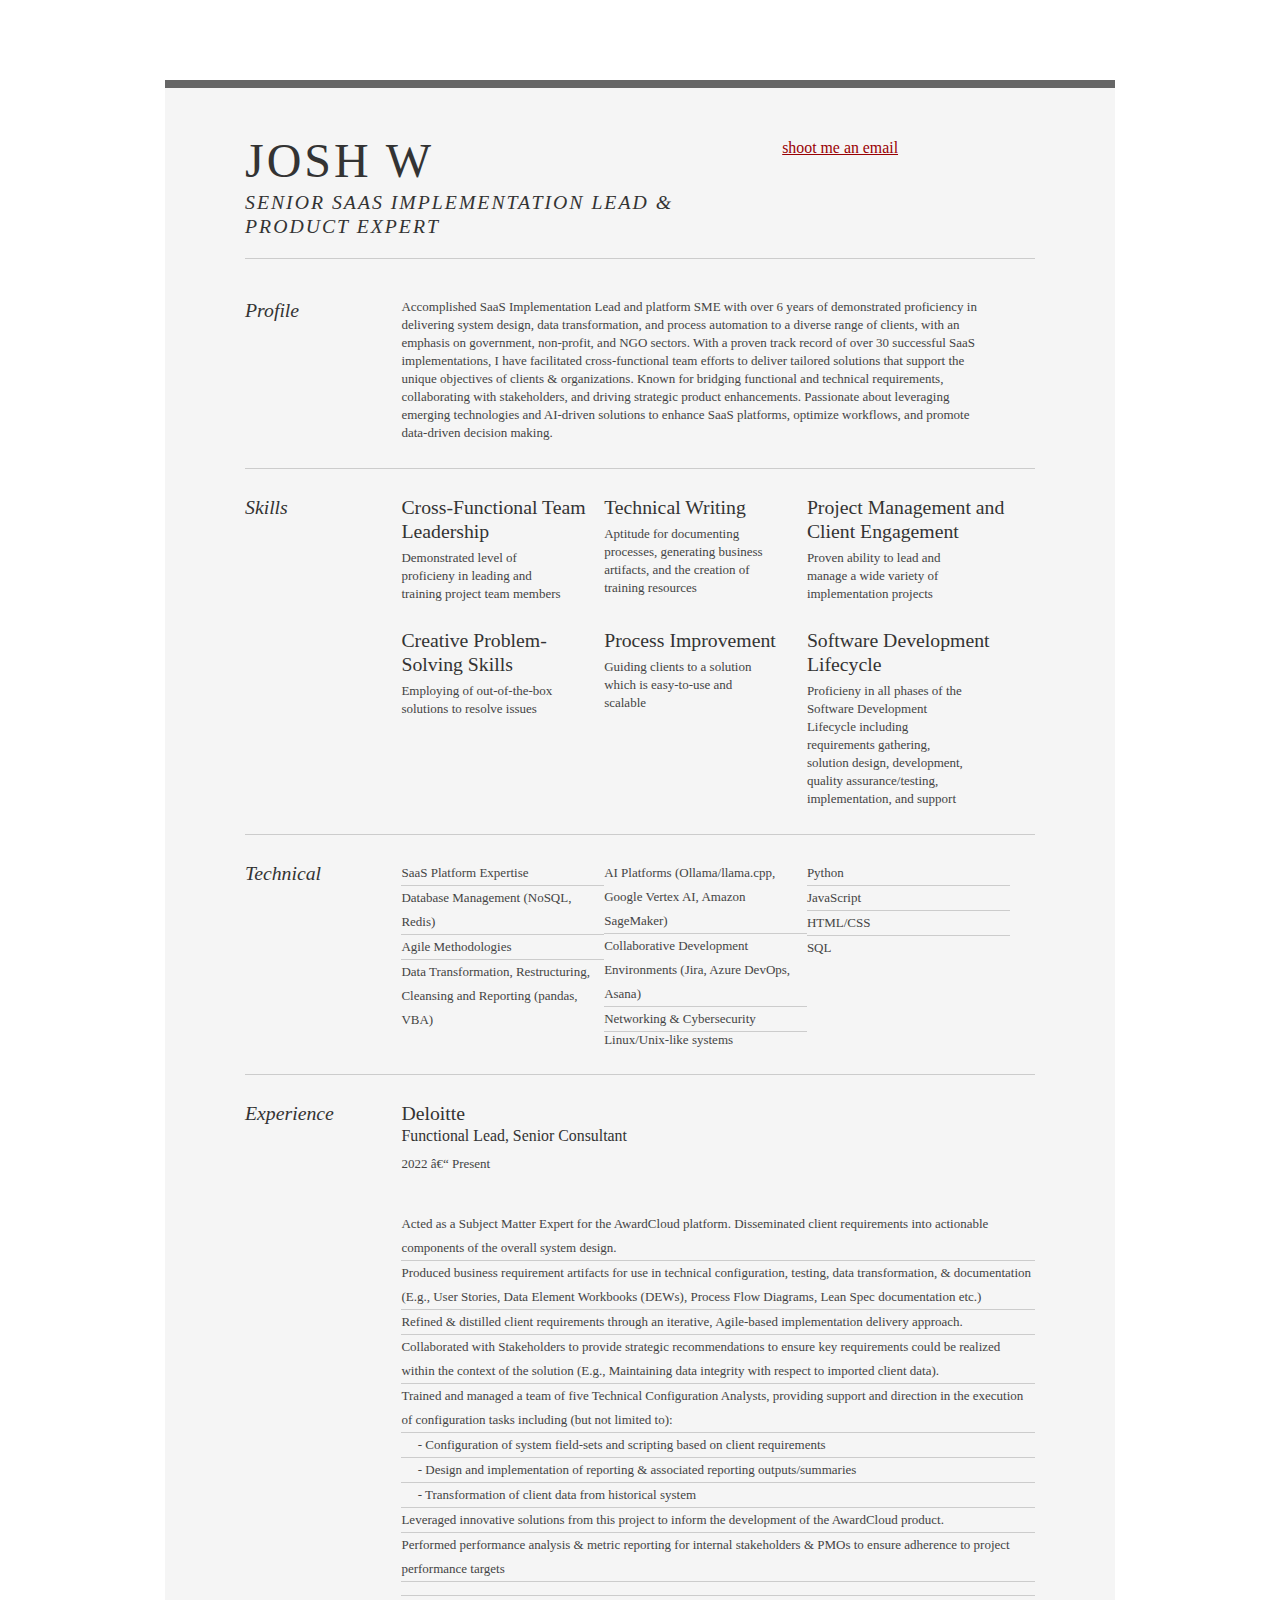
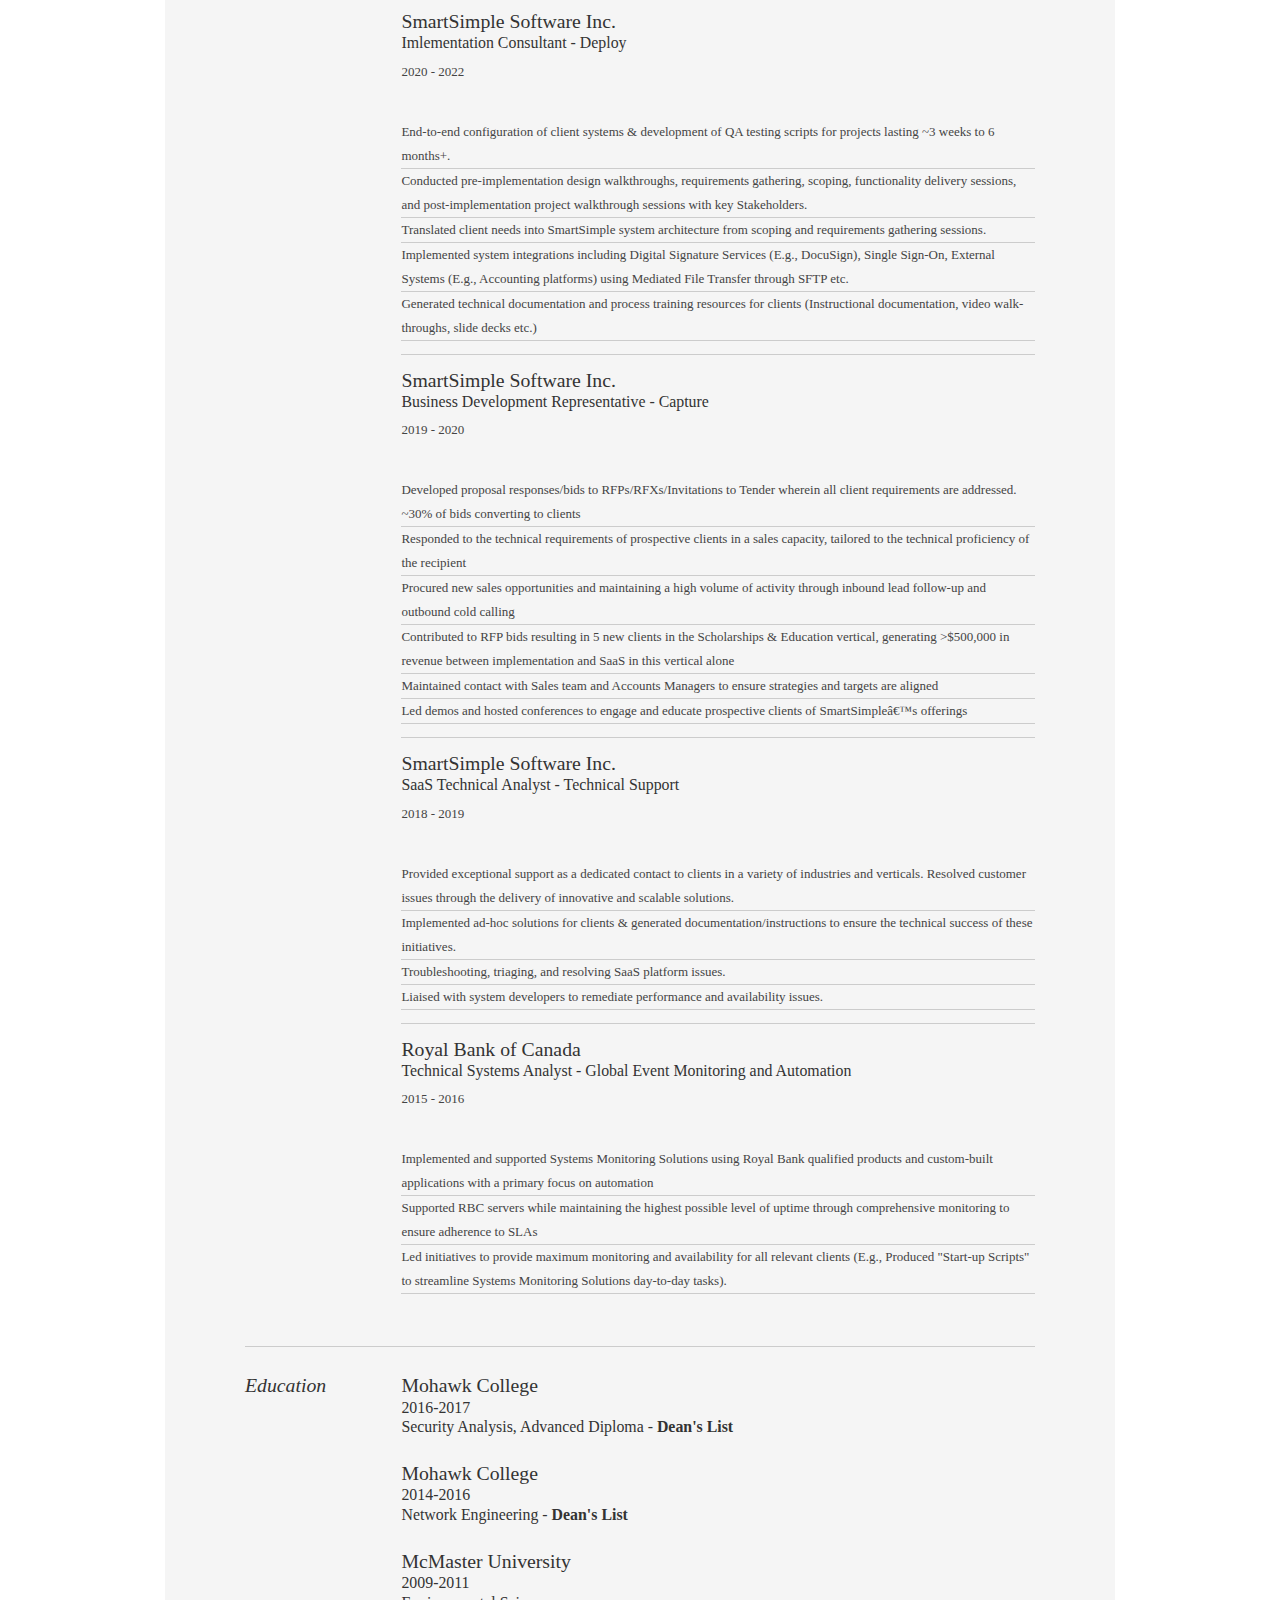
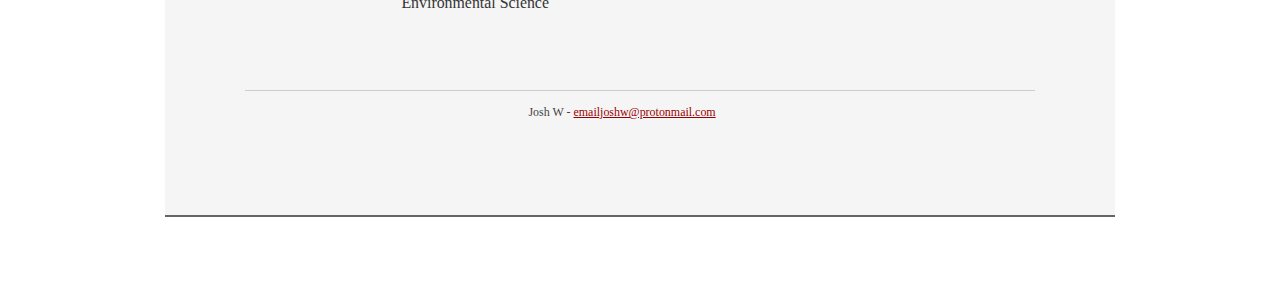
==== commit 76fd47c9: "Update index.html" ====
--- a/index.html
+++ b/index.html
@@ -84,16 +84,16 @@
                   <li class="last">Data Transformation, Restructuring, Cleansing and Reporting (pandas, VBA)</li>
                 </ul>
                 <ul class="talent">
+                  <li>AI Platforms (Ollama/llama.cpp, Google Vertex AI, Amazon SageMaker)</li>
+                  <li>Collaborative Development Environments (Jira, Azure DevOps, Asana)</li>
+                  <li>Networking & Cybersecurity</li
+                  <li class="last">Linux/Unix-like systems</li>
+                </ul>
+                <ul class="talent">
                   <li>Python</li>
                   <li>JavaScript</li>
                   <li>HTML/CSS</li>
                   <li class="last">SQL</li>
-                </ul>
-                <ul class="talent">
-                  <li>AI Platforms (Ollama/llama.cpp, Google Vertex AI, Amazon SageMaker)</li>
-                  <li>Collaborative Development Environments (Jira, Azure DevOps, Asana)</li>
-                  <li>Networking & Cybersecurity</li
-                  <li class="last">Linux/Unix-like systems</li>
                 </ul>
               </div>
             </div><!--// .yui-gf-->
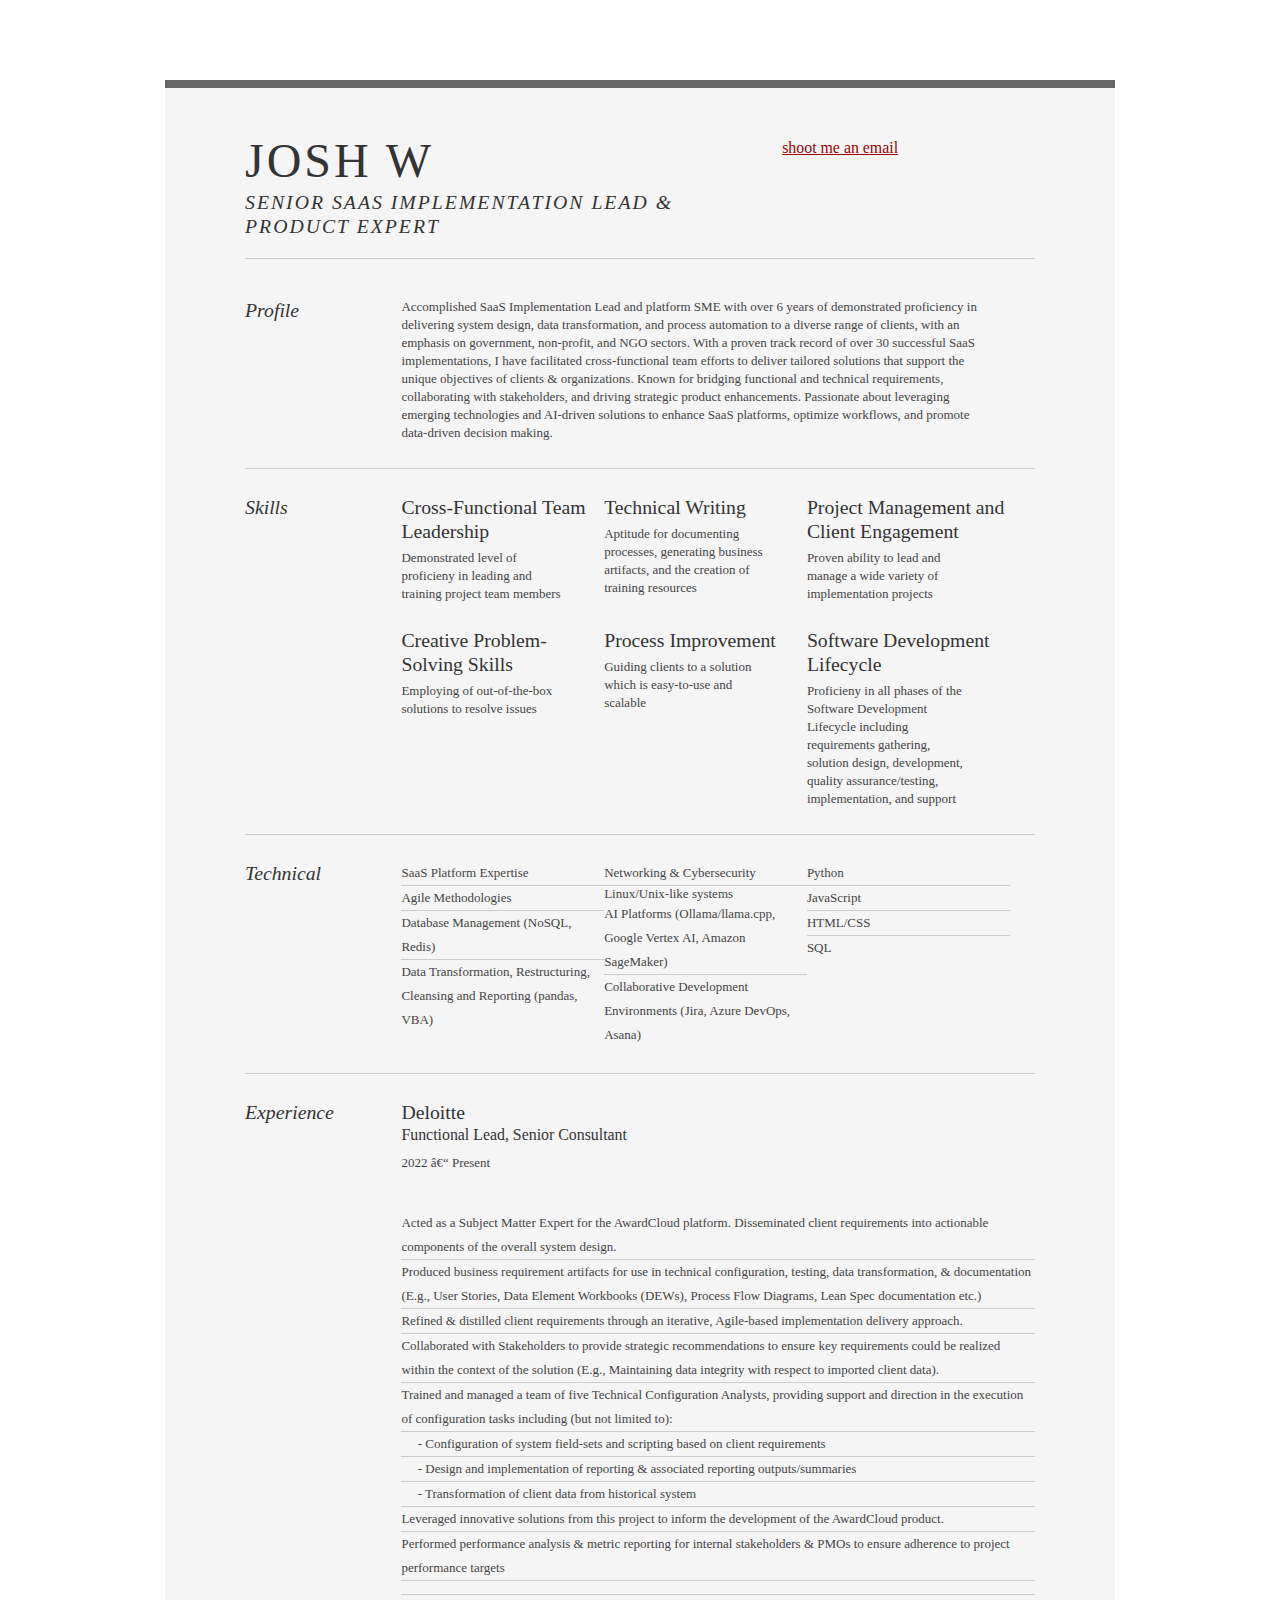
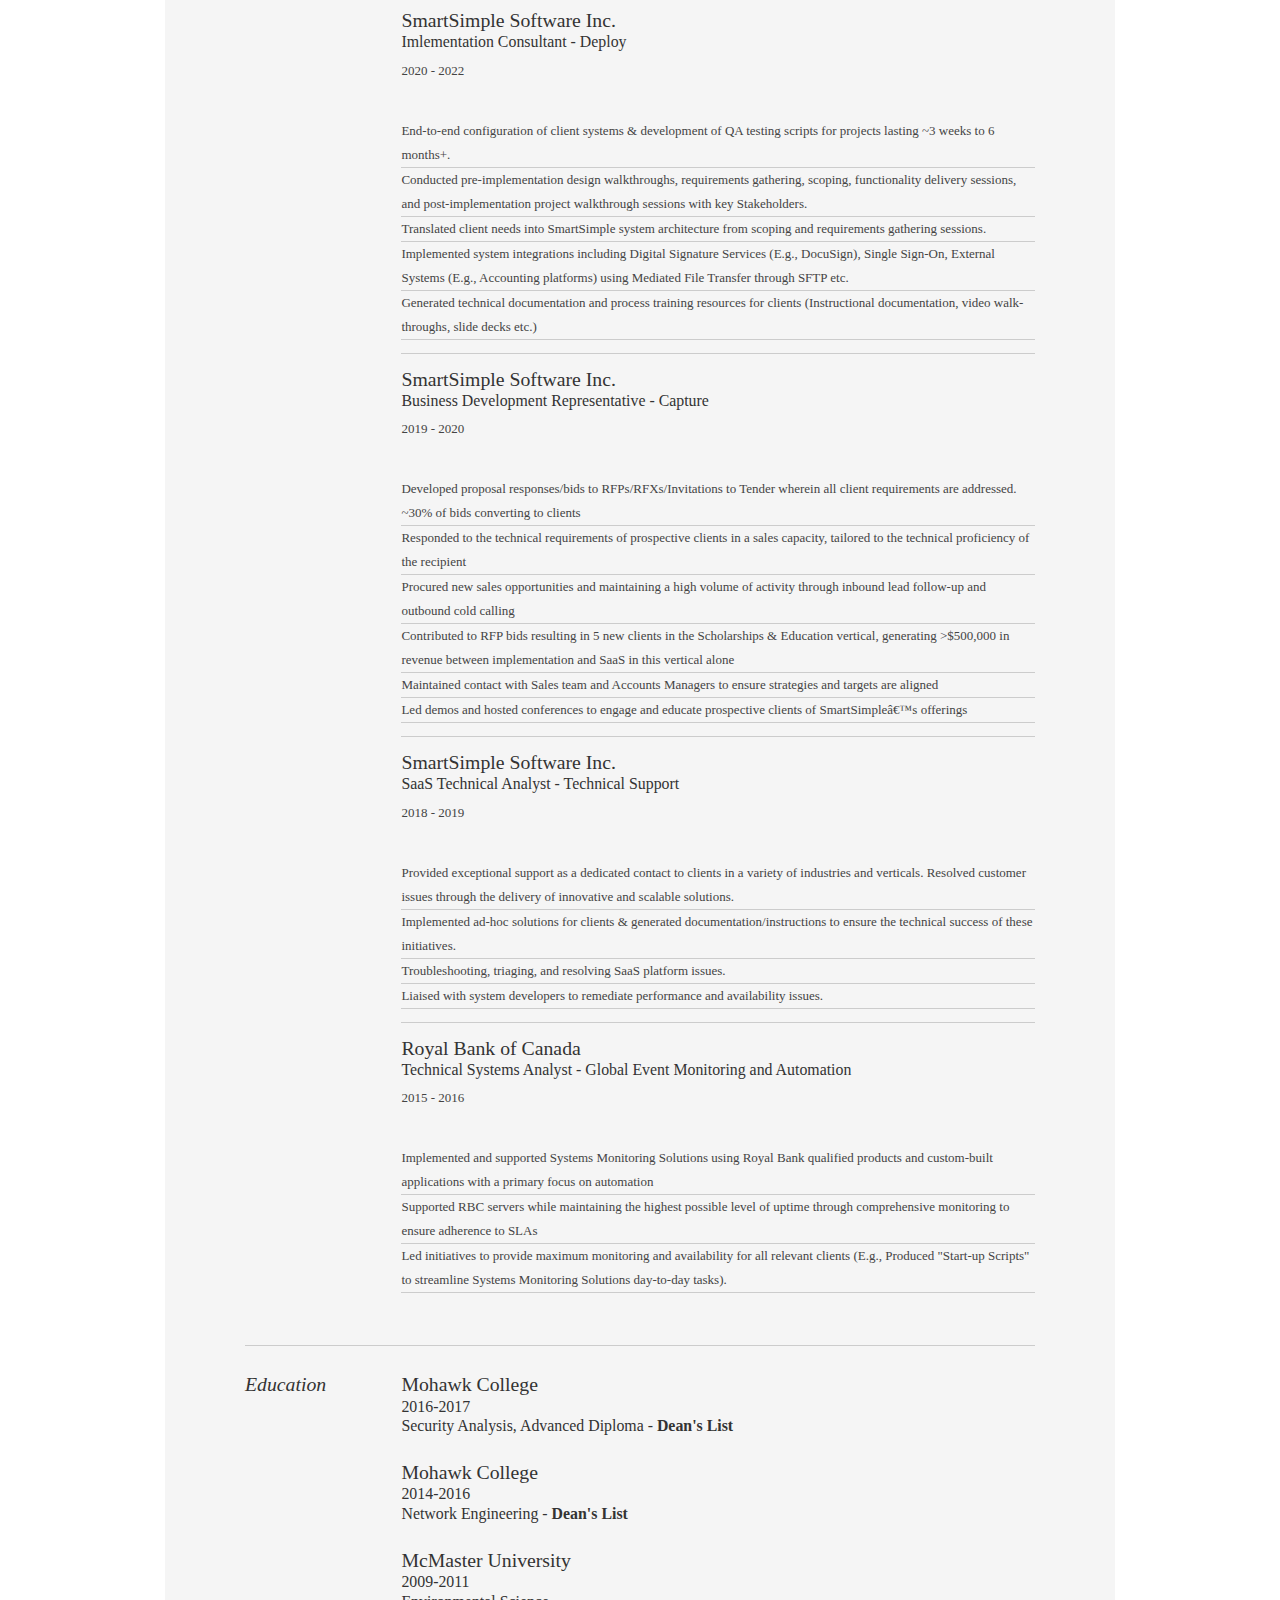
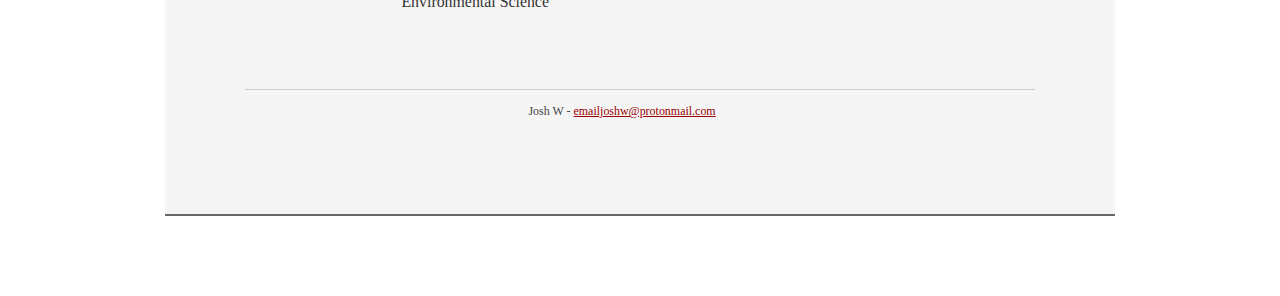
==== commit 72db99fc: "Update index.html" ====
--- a/index.html
+++ b/index.html
@@ -79,15 +79,16 @@
               <div class="yui-u">
                 <ul class="talent">
                   <li>SaaS Platform Expertise</li>
-                  <li>Database Management (NoSQL, Redis)</li>
-                  <li>Agile Methodologies</li>
+                 <li>Agile Methodologies</li> 
+                 <li>Database Management (NoSQL, Redis)</li>
                   <li class="last">Data Transformation, Restructuring, Cleansing and Reporting (pandas, VBA)</li>
                 </ul>
                 <ul class="talent">
-                  <li>AI Platforms (Ollama/llama.cpp, Google Vertex AI, Amazon SageMaker)</li>
-                  <li>Collaborative Development Environments (Jira, Azure DevOps, Asana)</li>
                   <li>Networking & Cybersecurity</li
-                  <li class="last">Linux/Unix-like systems</li>
+                  <li>Linux/Unix-like systems</li>
+                 <li>AI Platforms (Ollama/llama.cpp, Google Vertex AI, Amazon SageMaker)</li>
+                 <li class="last">Collaborative Development Environments (Jira, Azure DevOps, Asana)</li>
+
                 </ul>
                 <ul class="talent">
                   <li>Python</li>
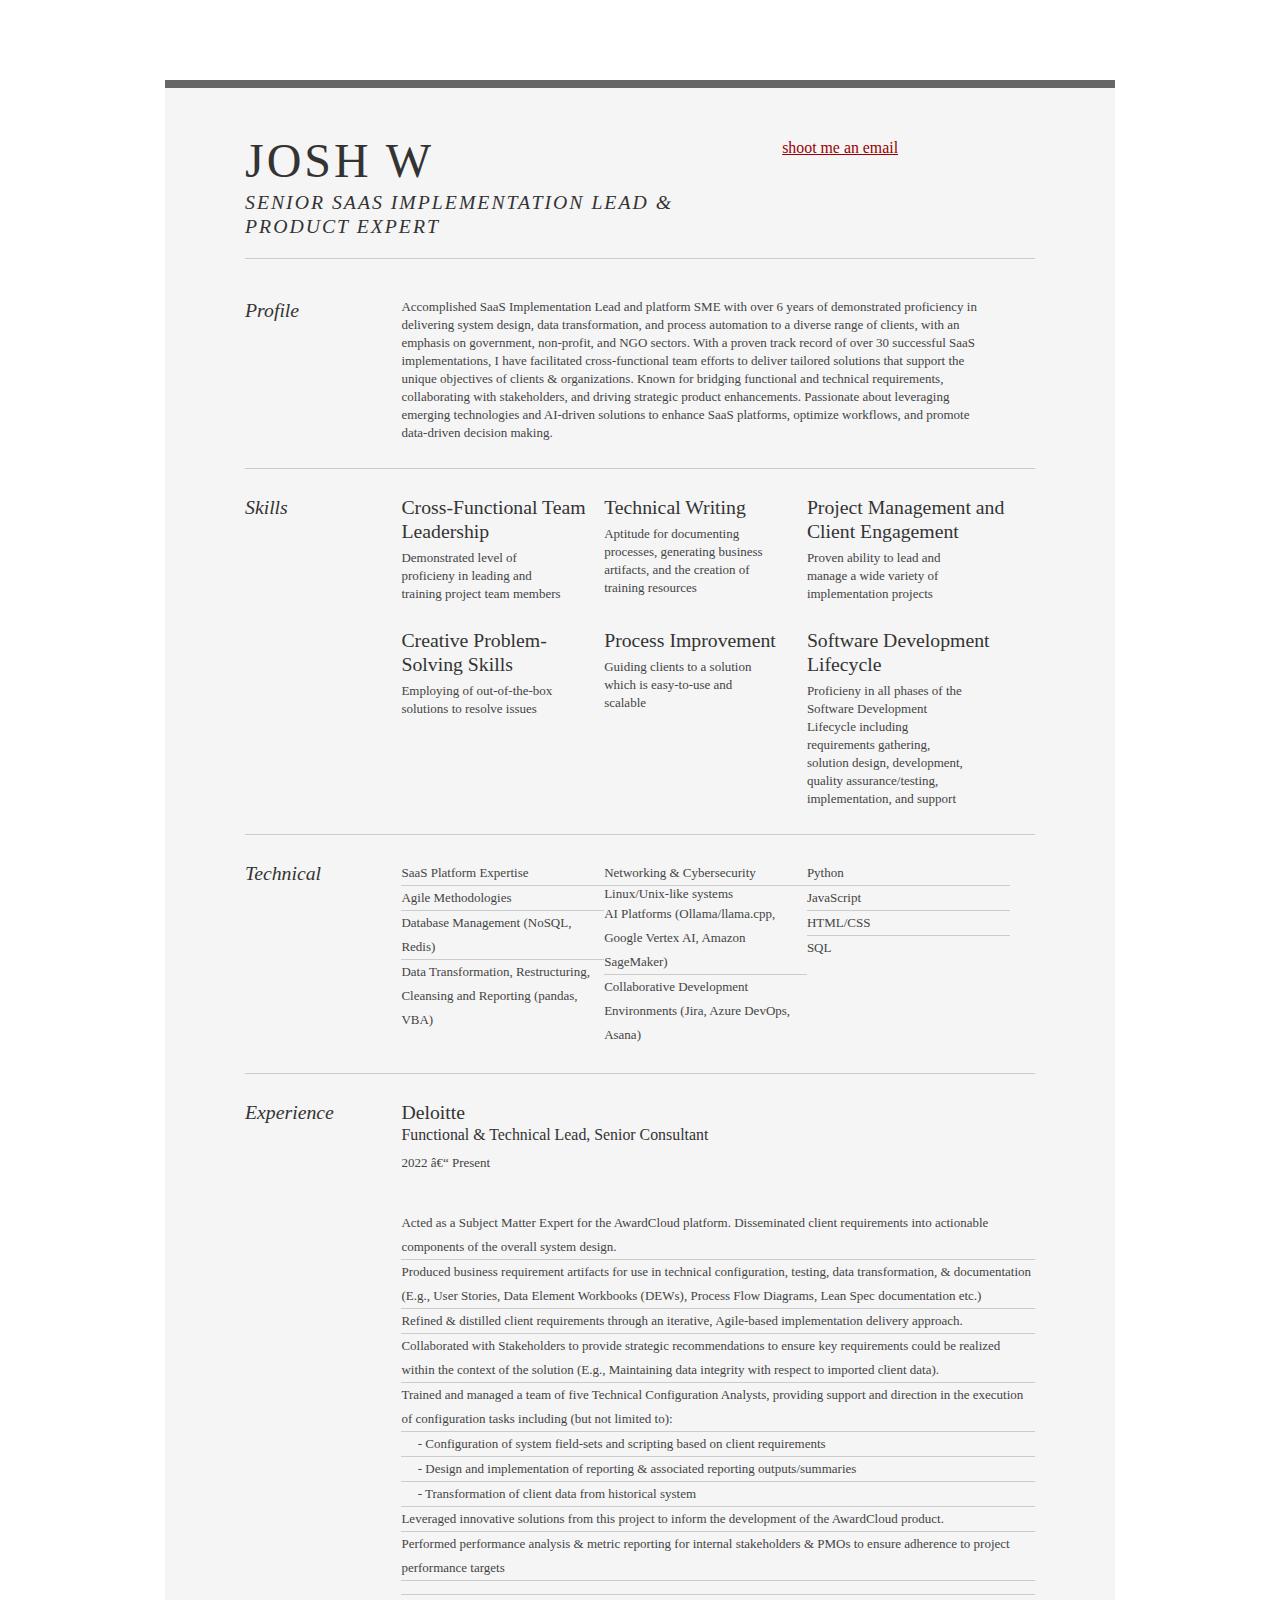
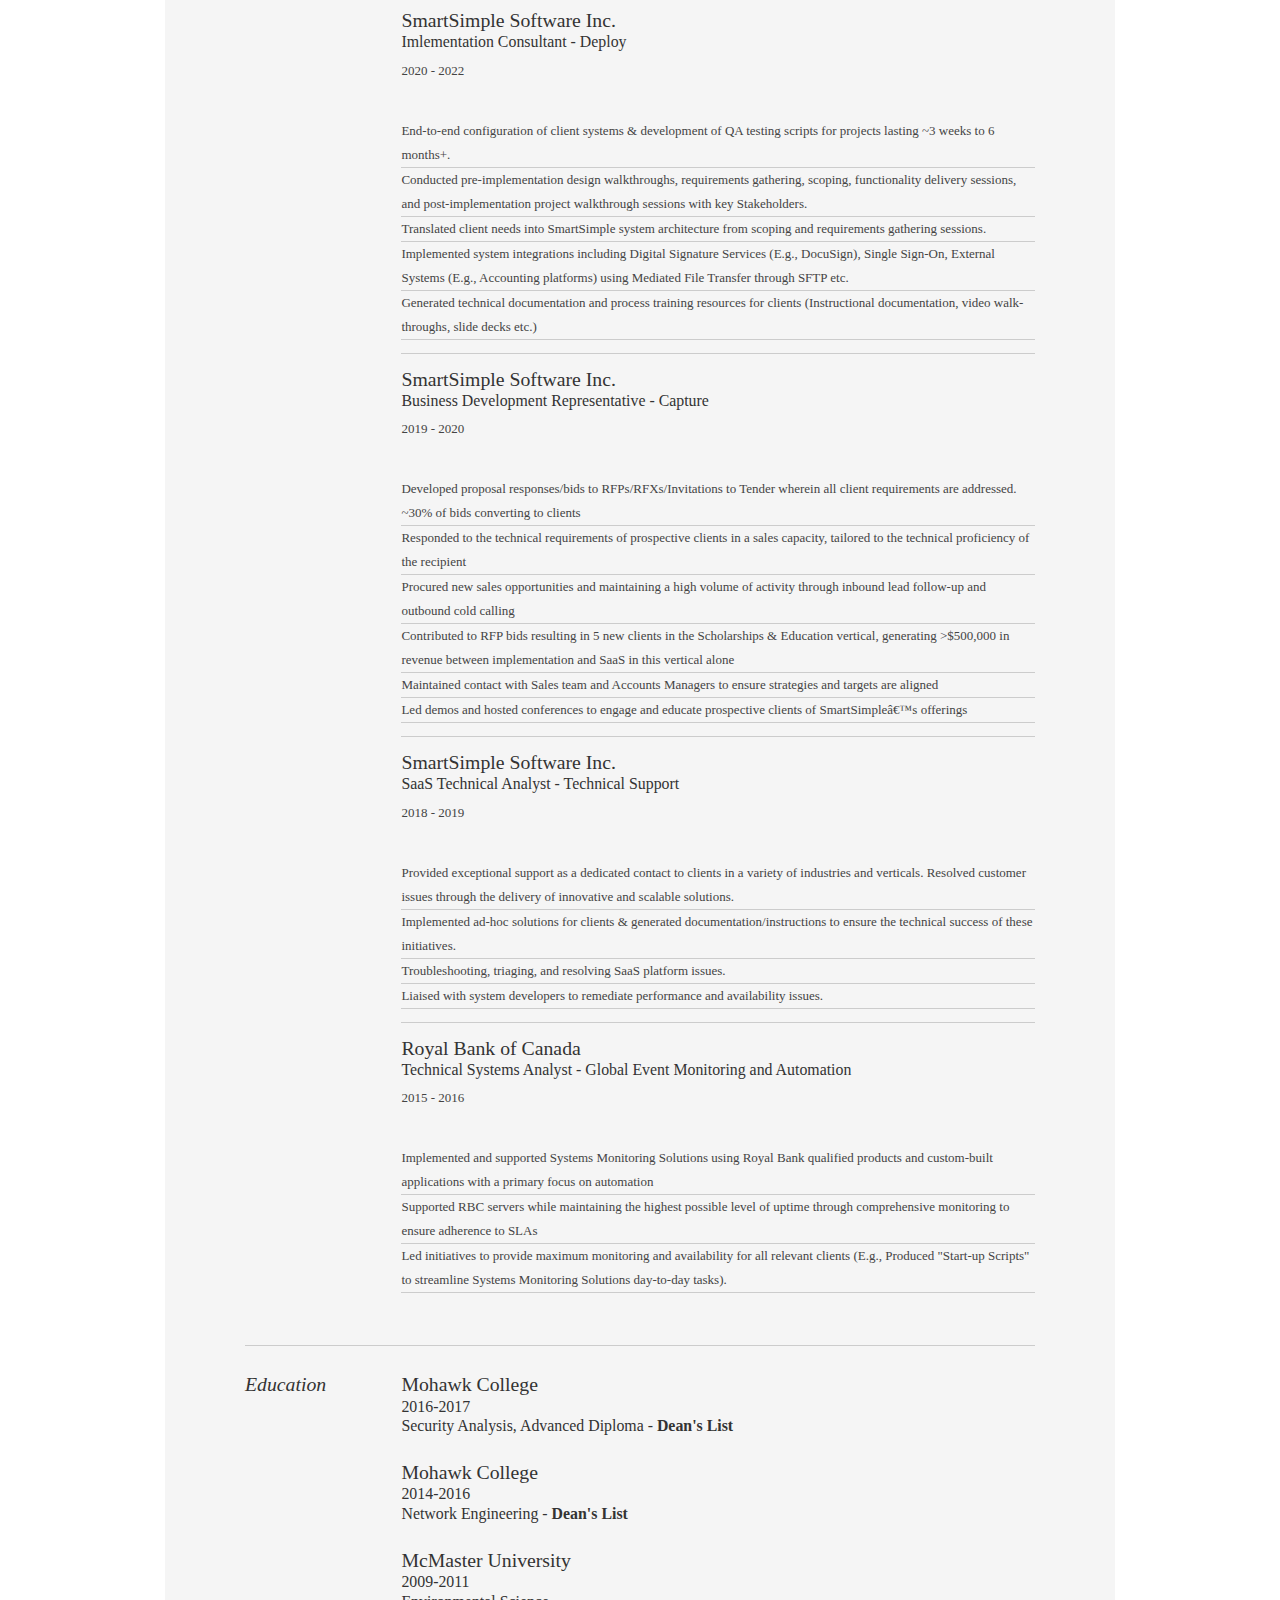
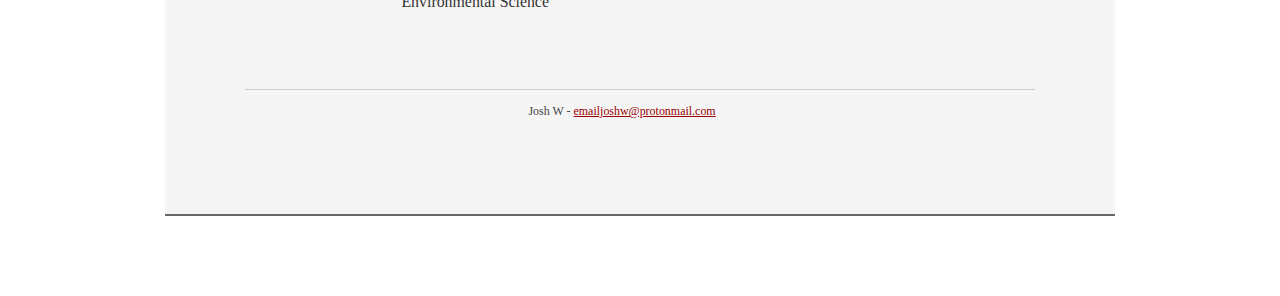
==== commit f6af843e: "Update index.html" ====
--- a/index.html
+++ b/index.html
@@ -105,7 +105,7 @@
               <div class="yui-u">
                 <div class="job">
                   <h2>Deloitte</h2>
-                  <h3>Functional Lead, Senior Consultant</h3>
+                  <h3>Functional & Technical Lead, Senior Consultant</h3>
                   <p>2022 – Present</p>
                   <ul>
                     <li>Acted as a Subject Matter Expert for the AwardCloud platform. Disseminated client requirements into actionable components of the overall system design.</li>
